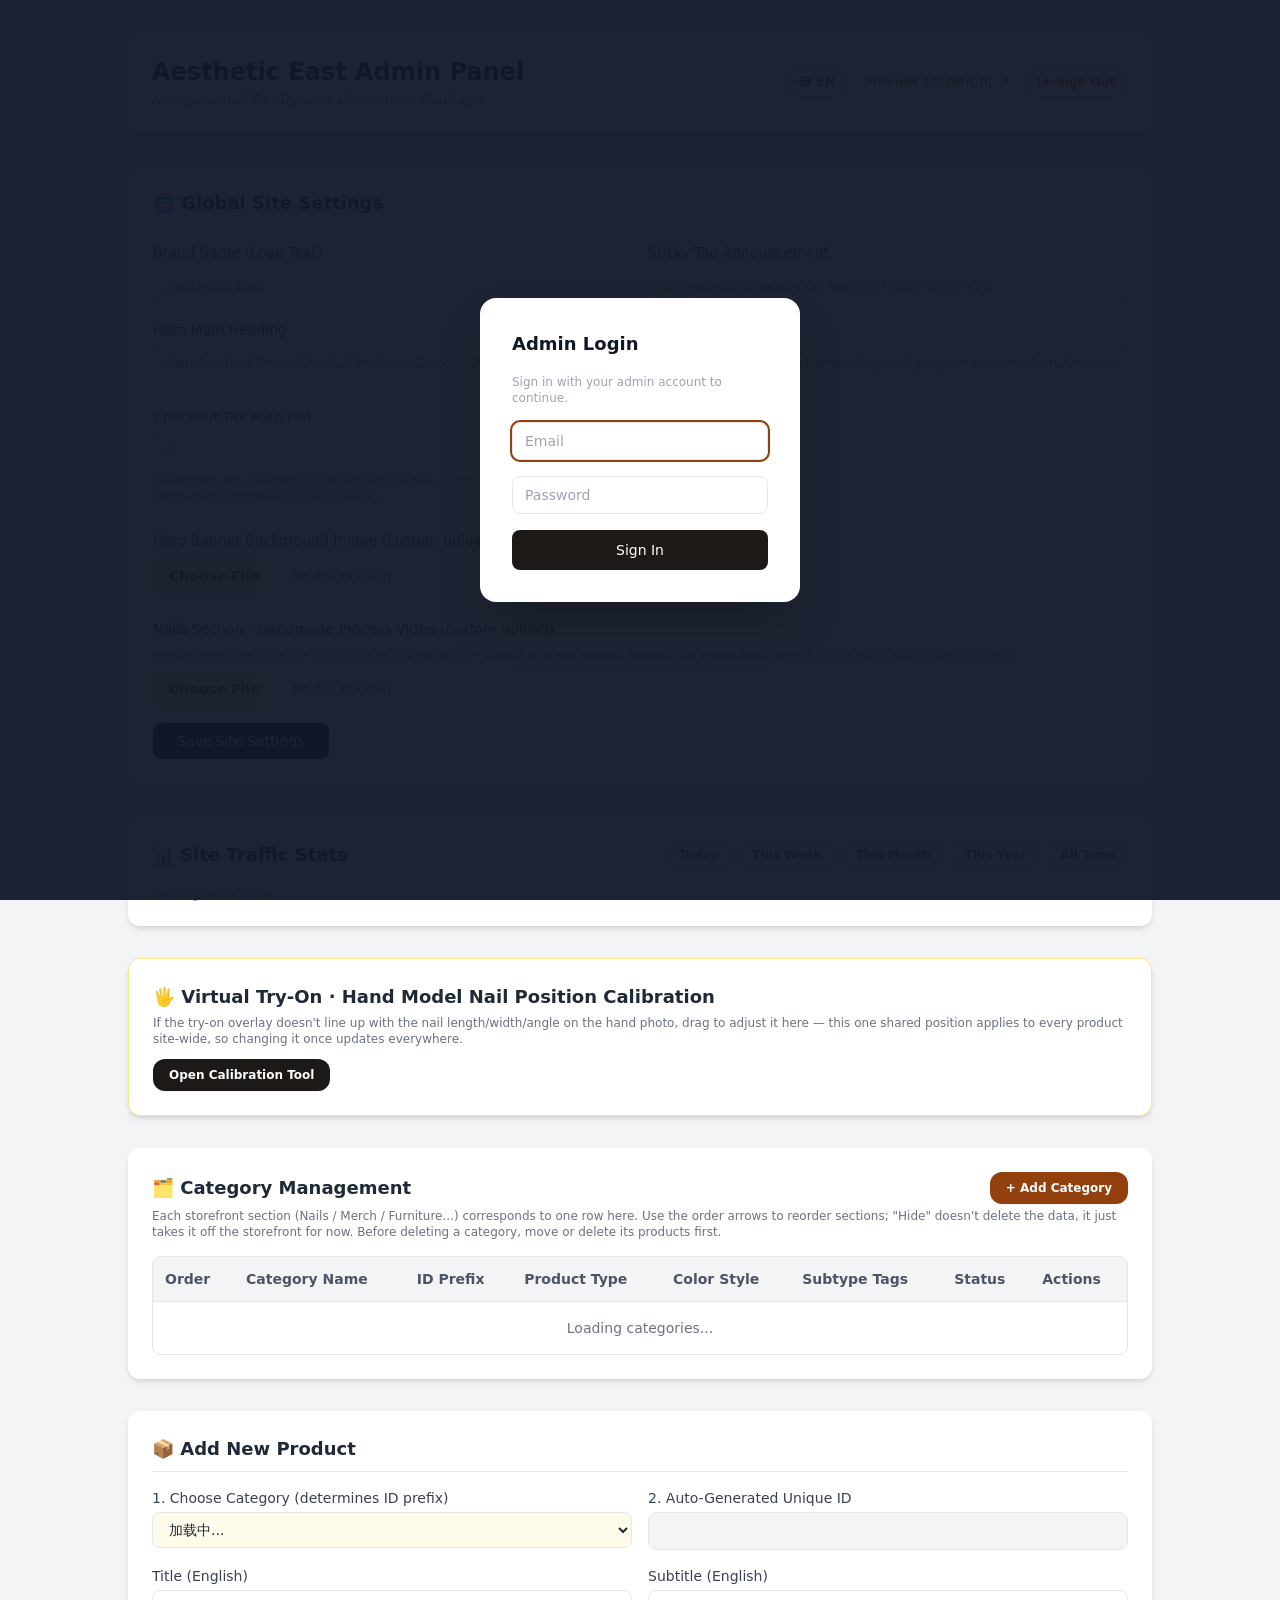
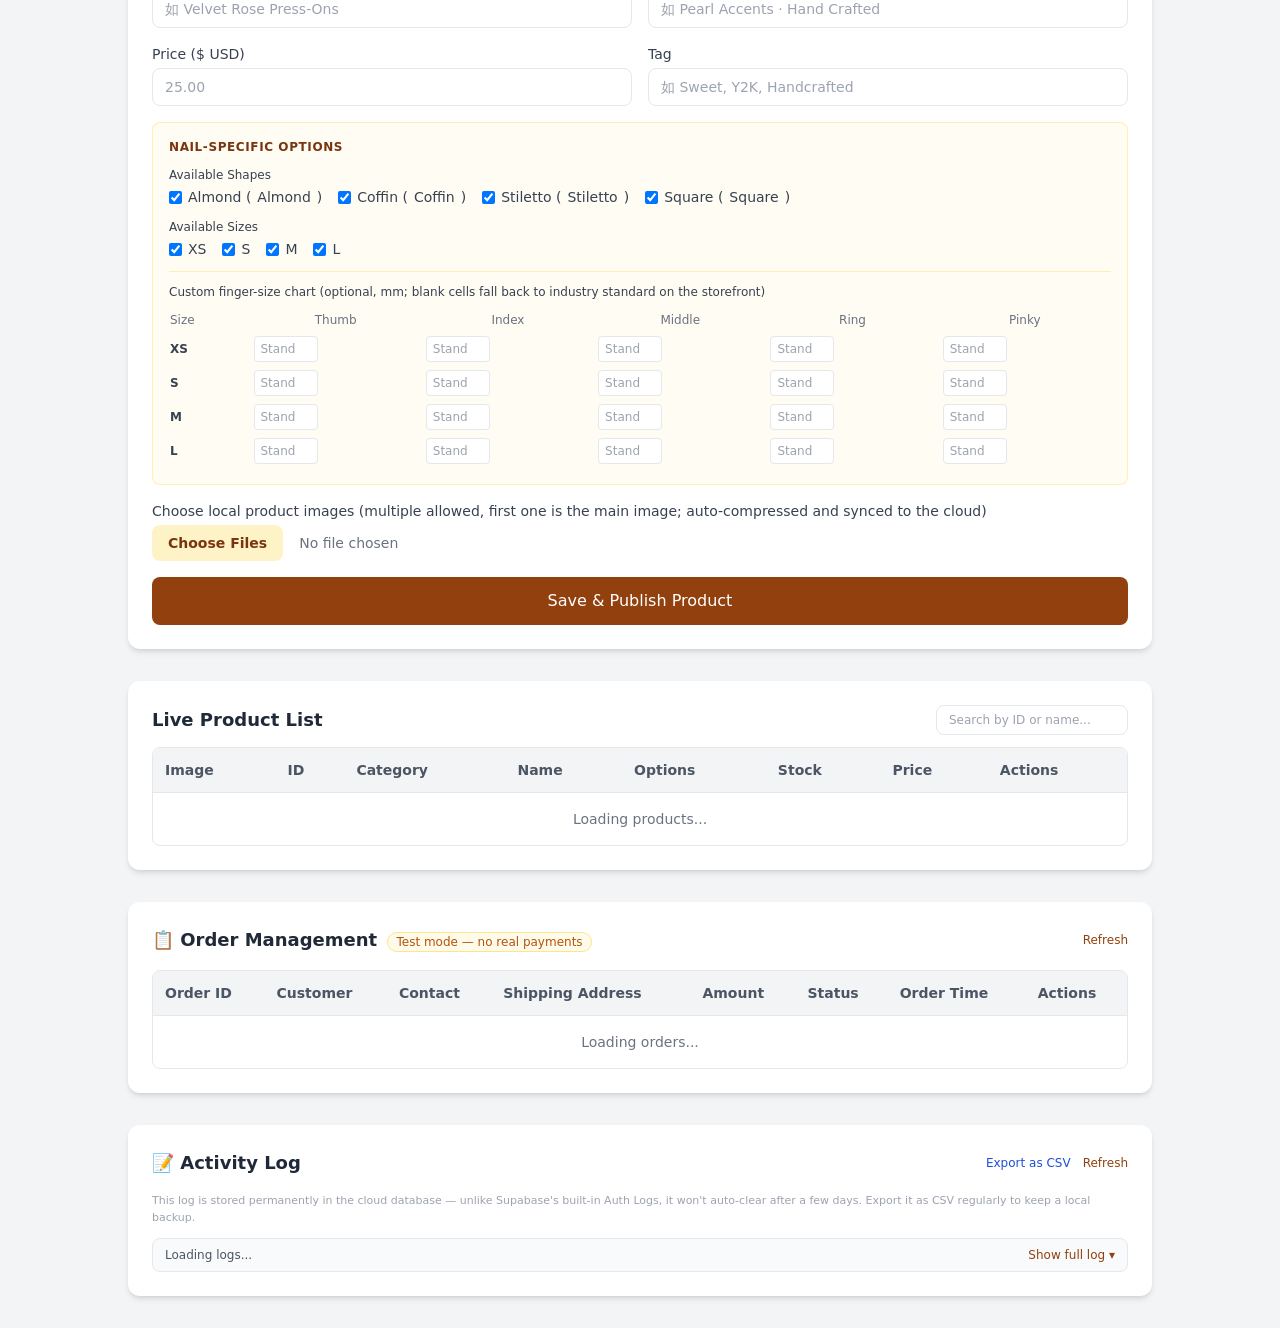
==== admin.html @ 96022b44 "更新" ====
<!DOCTYPE html>
<html lang="zh">
<head>
  <meta charset="UTF-8">
  <meta name="viewport" content="width=device-width, initial-scale=1.0">
  <title>Aesthetic East - 商品与站点管理后台</title>
  <!-- 已从 Tailwind Play CDN 换成构建好的静态 CSS（和 index.html 用的是同一份 css/tailwind.min.css）。 -->
  <link rel="stylesheet" href="css/tailwind.min.css">
  <script src="https://cdn.jsdelivr.net/npm/@supabase/supabase-js@2"></script>
  <!-- 补充：后台弹窗里一直在用 fa-solid 图标（关闭按钮、修改按钮等），但之前没引入 Font Awesome，
       图标其实一直没显示出来，顺手在这里补上。 -->
  <link rel="stylesheet" href="https://cdnjs.cloudflare.com/ajax/libs/font-awesome/6.4.0/css/all.min.css">
  <!-- 手机端表格 → 卡片布局：商品/订单/日志这几个表格列数多，手机屏幕放不下，横向滚动体验很差。
       下面这段自定义 CSS（不是 Tailwind 编译出来的，所以不受 Tailwind 内容扫描限制，可以用
       attr() 动态取每个单元格的列名）在屏幕宽度小于 768px（跟站内其它 md: 断点保持一致）时，
       把 <table class="admin-responsive-table"> 里的每一行变成一张卡片，每个单元格前面
       自动带上它的列名（来自 JS 渲染时加上的 data-label 属性），不用再横向滚动表格。
       桌面端（≥768px）完全不受影响，还是正常的表格样式。 -->
  <style>
    @media (max-width: 767px) {
      .admin-responsive-table thead { display: none; }
      .admin-responsive-table, .admin-responsive-table tbody, .admin-responsive-table tr, .admin-responsive-table td {
        display: block;
        width: 100%;
      }
      .admin-responsive-table tr {
        border: 1px solid #e5e7eb;
        border-radius: 0.75rem;
        margin-bottom: 0.75rem;
        padding: 0.25rem 0.75rem;
        background: #fff;
      }
      .admin-responsive-table tr:last-child { margin-bottom: 0; }
      .admin-responsive-table td {
        display: flex;
        align-items: flex-start;
        justify-content: space-between;
        gap: 0.75rem;
        padding: 0.5rem 0;
        border-top: 1px solid #f3f4f6;
        text-align: right;
      }
      .admin-responsive-table td:first-child { border-top: none; }
      .admin-responsive-table td[data-label]::before {
        content: attr(data-label);
        font-weight: 600;
        color: #6b7280;
        text-align: left;
        flex-shrink: 0;
        padding-top: 0.1rem;
      }
      /* 主图这一列不需要文字列名，图片居中显示即可 */
      .admin-responsive-table td.cell-image {
        justify-content: center;
        border-top: none;
        padding-bottom: 0.25rem;
      }
      .admin-responsive-table td.cell-image::before { content: none; }
    }
  </style>
</head>
<body class="bg-gray-100 text-gray-800 min-h-screen p-4 md:p-8">

  <!-- 真实登录：改用 Supabase Auth 的邮箱+密码登录，取代之前"查看网页源代码就能看到密码"的临时密码墙。
       需要先在 Supabase 后台 Authentication -> Users 里手动建一个管理员账号，
       并把 Authentication -> Providers -> Email 里的 "Allow new users to sign up" 关掉
       （否则任何人都能自己注册账号绕过登录），具体步骤见交付说明。
       登录状态判断、表单提交等逻辑都在 js/admin.js 的 initAdminAuth() 里。 -->
  <div id="admin-lock-screen" class="fixed inset-0 bg-gray-900/95 z-[9999] flex items-center justify-center p-4">
    <form id="admin-login-form" class="bg-white rounded-2xl p-8 w-full max-w-xs space-y-4 shadow-2xl">
      <h2 class="text-lg font-bold text-gray-900" data-i18n="adminLockTitle">管理后台登录</h2>
      <p class="text-xs text-gray-400" data-i18n="adminLockDesc">请使用管理员账号登录后台。</p>
      <input type="email" id="admin-login-email" placeholder="邮箱" data-i18n-placeholder="adminLoginEmailPlaceholder" required autocomplete="username" class="w-full border rounded-lg px-3 py-2 text-sm focus:ring-2 focus:ring-amber-800 focus:outline-none" autofocus>
      <input type="password" id="admin-login-password" placeholder="密码" data-i18n-placeholder="adminLoginPasswordPlaceholder" required autocomplete="current-password" class="w-full border rounded-lg px-3 py-2 text-sm focus:ring-2 focus:ring-amber-800 focus:outline-none">
      <button id="admin-login-btn" type="submit" class="w-full bg-stone-900 text-white py-2.5 rounded-lg text-sm font-medium hover:bg-stone-800" data-i18n="adminLockBtn">登录</button>
      <p id="admin-lock-error" class="text-xs text-red-500 hidden" data-i18n="adminLockError">邮箱或密码错误，请重试。</p>
    </form>
  </div>

  <div class="max-w-5xl mx-auto space-y-8">

    <!-- 顶部导航：手机端改成上下堆叠，按钮占满整行方便手指点击；桌面端（sm 以上）还是原来横排布局 -->
    <div class="bg-white rounded-xl shadow-md p-4 sm:p-6 flex flex-col sm:flex-row sm:justify-between sm:items-center gap-3">
      <div>
        <h1 class="text-xl sm:text-2xl font-bold text-gray-900" data-i18n="adminPanelTitle">Aesthetic East 管理后台</h1>
        <p class="text-xs text-gray-500 mt-1" data-i18n="adminPanelSubtitle">自动生成编码 · 站点文案动态配置 · 云端同步</p>
      </div>
      <div class="flex flex-wrap items-center gap-2 sm:gap-3">
        <!-- 语言切换按钮，与前台共用同一个 localStorage 键，切换一次两边同步 -->
        <button onclick="toggleAdminLanguage()" class="text-xs font-bold text-stone-600 hover:text-stone-900 border border-stone-300 rounded-full px-3 py-2 sm:py-1.5 flex items-center gap-1.5 transition-colors bg-white shadow-sm">
          <i class="fa-solid fa-globe"></i>
          <span id="admin-lang-btn-text">EN</span>
        </button>
        <a href="index.html" target="_blank" class="text-amber-800 hover:text-amber-900 text-sm font-medium px-1 py-2 sm:py-0" data-i18n="previewFrontendLink">预览前台 ↗</a>
        <button id="admin-signout-btn" class="text-xs font-bold text-red-600 hover:text-red-800 border border-red-200 rounded-full px-3 py-2 sm:py-1.5 flex items-center gap-1.5 transition-colors bg-white shadow-sm">
          <i class="fa-solid fa-right-from-bracket"></i>
          <span data-i18n="signOutBtn">退出登录</span>
        </button>
      </div>
    </div>

    <!-- 1. 站点文案与品牌配置 (Logo/促销横幅/Hero) -->
    <div class="bg-white rounded-xl shadow-md p-6 border border-amber-200">
      <h2 class="text-lg font-bold text-gray-800 mb-4 border-b pb-2" data-i18n="siteConfigSectionTitle">🌐 网站全局信息配置</h2>
      <form id="site-settings-form" class="space-y-4">
        <div class="grid grid-cols-1 md:grid-cols-2 gap-4">
          <div>
            <label class="block text-sm font-medium text-gray-700 mb-1" data-i18n="logoLabel">品牌名称 (Logo Text)</label>
            <input type="text" id="cfg-site-logo" placeholder="Aesthetic East" class="w-full border rounded-lg px-3 py-2 text-sm focus:ring-2 focus:ring-amber-800 focus:outline-none">
          </div>
          <div>
            <label class="block text-sm font-medium text-gray-700 mb-1" data-i18n="bannerLabel">顶部固定促销横幅 (Sticky Announcement)</label>
            <input type="text" id="cfg-banner-text" placeholder="✨ Free US Shipping on Nails & Merch over $50" class="w-full border rounded-lg px-3 py-2 text-sm focus:ring-2 focus:ring-amber-800 focus:outline-none">
          </div>
        </div>
        <div class="grid grid-cols-1 md:grid-cols-2 gap-4">
          <div>
            <label class="block text-sm font-medium text-gray-700 mb-1" data-i18n="heroTitleLabel">Hero 大图标题 (Main Heading)</label>
            <input type="text" id="cfg-hero-title" placeholder="Handcrafted Press-Ons & Timeless Chinese Antiques" class="w-full border rounded-lg px-3 py-2 text-sm focus:ring-2 focus:ring-amber-800 focus:outline-none">
          </div>
          <div>
            <label class="block text-sm font-medium text-gray-700 mb-1" data-i18n="heroDescLabel">Hero 描述文案 (Description)</label>
            <input type="text" id="cfg-hero-desc" placeholder="Bringing oriental craftsmanship and pop art into modern American homes." class="w-full border rounded-lg px-3 py-2 text-sm focus:ring-2 focus:ring-amber-800 focus:outline-none">
          </div>
        </div>

        <div class="grid grid-cols-1 md:grid-cols-2 gap-4 pt-2 border-t border-gray-100">
          <div>
            <label class="block text-sm font-medium text-gray-700 mb-1" data-i18n="taxRateLabel">结算税率 (%)</label>
            <input type="number" id="cfg-tax-rate" min="0" max="100" step="0.01" placeholder="8" class="w-full border rounded-lg px-3 py-2 text-sm focus:ring-2 focus:ring-amber-800 focus:outline-none">
            <p class="text-xs text-gray-400 mt-1" data-i18n="taxRateHint">顾客结算页会按这个百分比算税费，比如填 8 就是 8%。改完保存后前台立刻生效。</p>
          </div>
        </div>

        <!-- 新增：Hero 背景图上传与预览 -->
        <div class="space-y-2 pt-2 border-t border-gray-100">
          <label class="block text-sm font-medium text-gray-700" data-i18n="heroBgLabel">Hero 顶部横幅背景图 (自定义上传)</label>
          <input type="file" id="cfg-hero-bg-file" accept="image/*" class="block w-full text-sm text-gray-500 file:mr-4 file:py-2 file:px-4 file:rounded-lg file:border-0 file:text-sm file:font-semibold file:bg-amber-100 file:text-amber-900 hover:file:bg-amber-200 cursor-pointer">
          <div id="cfg-hero-bg-preview-container" class="mt-2 hidden">
            <img id="cfg-hero-bg-preview" src="" class="w-full h-32 object-cover rounded-lg border shadow-sm">
          </div>
        </div>

        <!-- 新增：穿戴甲手工制作视频上传与预览 -->
        <div class="space-y-2 pt-2 border-t border-gray-100">
          <label class="block text-sm font-medium text-gray-700" data-i18n="nailsVideoLabel">穿戴甲栏目 - 手工制作视频（自定义上传）</label>
          <p class="text-xs text-gray-400" data-i18n="nailsVideoHint">建议提前压缩好体积（几MB到十几MB以内），时长30-60秒的循环片段效果最好。重新上传会替换掉当前视频。</p>
          <input type="file" id="cfg-nails-video-file" accept="video/*" class="block w-full text-sm text-gray-500 file:mr-4 file:py-2 file:px-4 file:rounded-lg file:border-0 file:text-sm file:font-semibold file:bg-amber-100 file:text-amber-900 hover:file:bg-amber-200 cursor-pointer">
          <div id="cfg-nails-video-preview-container" class="mt-2 hidden space-y-2">
            <video id="cfg-nails-video-preview" src="" controls muted class="w-full max-h-48 rounded-lg border shadow-sm bg-black"></video>
            <button type="button" onclick="removeNailsVideo()" class="text-xs text-red-600 hover:text-red-800 underline" data-i18n="removeVideoBtn">移除这个视频</button>
          </div>
        </div>

        <button type="submit" class="bg-stone-900 text-white px-6 py-2 rounded-lg text-sm font-medium hover:bg-stone-800 transition" data-i18n="saveSiteConfigBtn">
          保存站点配置
        </button>
      </form>
    </div>

    <!-- 1.2 网站访问统计：访问量 + 来源渠道（IG/FB/TikTok/搜索/直接访问/其它网站引荐）+ 访客大致地理位置。
         数据来自 site_visits 表（建表见 sql/create_site_visits_table.sql），前台每次打开首页会自动上报一条，
         不需要手动操作；地理位置由 Vercel 自动附带的请求头提供，部署在 Vercel 以外的环境可能拿不到。 -->
    <div class="bg-white rounded-xl shadow-md p-4 sm:p-6">
      <div class="flex flex-wrap items-center justify-between gap-2 mb-4">
        <h2 class="text-lg font-bold text-gray-800" data-i18n="visitStatsSectionTitle">📊 网站访问统计</h2>
        <div id="visit-range-btn-group" class="flex items-center gap-2 flex-wrap">
          <button onclick="loadSiteVisitStats('today')" data-range="today" class="visit-range-btn px-3 py-1.5 rounded-full text-xs font-bold border transition-colors bg-white text-stone-600 border-stone-300" data-i18n="rangeToday">今日</button>
          <button onclick="loadSiteVisitStats('week')" data-range="week" class="visit-range-btn px-3 py-1.5 rounded-full text-xs font-bold border transition-colors bg-white text-stone-600 border-stone-300" data-i18n="rangeWeek">本周</button>
          <button onclick="loadSiteVisitStats('month')" data-range="month" class="visit-range-btn px-3 py-1.5 rounded-full text-xs font-bold border transition-colors bg-white text-stone-600 border-stone-300" data-i18n="rangeMonth">本月</button>
          <button onclick="loadSiteVisitStats('year')" data-range="year" class="visit-range-btn px-3 py-1.5 rounded-full text-xs font-bold border transition-colors bg-white text-stone-600 border-stone-300" data-i18n="rangeYear">本年</button>
          <button onclick="loadSiteVisitStats('all')" data-range="all" class="visit-range-btn px-3 py-1.5 rounded-full text-xs font-bold border transition-colors bg-white text-stone-600 border-stone-300" data-i18n="rangeAll">全部</button>
        </div>
      </div>
      <div id="visit-stats-body">
        <p class="text-xs text-gray-400" data-i18n="loadingVisitStats">正在加载访问统计...</p>
      </div>
    </div>

    <!-- 1.5 虚拟试戴 · 手模型指甲位置标定（全站共用的一份坐标，不是针对单个商品） -->
    <div class="bg-white rounded-xl shadow-md p-6 border border-amber-200 flex items-center justify-between flex-wrap gap-3">
      <div>
        <h2 class="text-lg font-bold text-gray-800" data-i18n="tryonCalibratorTitle">🖐️ 虚拟试戴 · 手模型指甲位置标定</h2>
        <p class="text-xs text-gray-500 mt-1" data-i18n="tryonCalibratorDesc">如果试戴贴图跟手模型照片里实际的指甲长短/宽窄/方向对不上，在这里直接拖动调整——全站所有商品共用这一份位置，改一次全部生效。</p>
      </div>
      <button onclick="openTryonHandCalibrator()" class="px-4 py-2 rounded-xl text-xs font-bold bg-stone-900 hover:bg-stone-800 text-white shadow-sm" data-i18n="openCalibratorBtn">
        打开标定工具
      </button>
    </div>

    <!-- 1.8 分类管理：穿戴甲/亚克力/家具这几个前台栏目，以及以后想加的新品类（比如首饰），
         都在这里自己增删改，不用再找人改代码；前台页面会按这里维护的分类列表自动生成栏目。 -->
    <div class="bg-white rounded-xl shadow-md p-6">
      <div class="flex flex-wrap items-center justify-between gap-2 mb-1">
        <h2 class="text-lg font-bold text-gray-800" data-i18n="categoryMgmtTitle">🗂️ 分类管理</h2>
        <button onclick="openCategoryEditor(null)" class="px-4 py-2 rounded-xl text-xs font-bold bg-amber-800 hover:bg-amber-900 text-white shadow-sm" data-i18n="addCategoryBtn">
          + 新增分类
        </button>
      </div>
      <p class="text-xs text-gray-500 mb-4" data-i18n="categoryMgmtDesc">前台每个大栏目（穿戴甲/亚克力/家具...）对应这里的一条分类。拖动排序框可以调整栏目先后顺序；"隐藏"不会删除数据，只是暂时不在前台显示。删除分类前，需要先把该分类下的商品转移或删除。</p>
      <div class="overflow-auto border rounded-lg">
        <table class="w-full text-left border-collapse text-sm admin-responsive-table">
          <thead>
            <tr class="bg-gray-100 border-b text-gray-600">
              <th class="p-3" data-i18n="thCatOrder">排序</th>
              <th class="p-3" data-i18n="thCatName">分类名称</th>
              <th class="p-3" data-i18n="thCatPrefix">编码前缀</th>
              <th class="p-3" data-i18n="thCatType">商品类型</th>
              <th class="p-3" data-i18n="thCatAccent">配色风格</th>
              <th class="p-3" data-i18n="thCatSubtypes">子类型标签</th>
              <th class="p-3" data-i18n="thCatStatus">状态</th>
              <th class="p-3" data-i18n="thCatAction">操作</th>
            </tr>
          </thead>
          <tbody id="admin-category-list">
            <tr><td colspan="8" class="p-4 text-center text-gray-500" data-i18n="loadingCategories">正在加载分类列表...</td></tr>
          </tbody>
        </table>
      </div>
    </div>

    <!-- 分类新增/编辑 弹窗 -->
    <div id="modal-category-editor" class="fixed inset-0 z-50 flex items-center justify-center bg-black/60 backdrop-blur-sm hidden">
      <div class="bg-white rounded-2xl max-w-lg w-full mx-4 overflow-hidden shadow-2xl">
        <div class="flex items-center justify-between px-5 py-3 border-b border-gray-100">
          <h3 id="category-editor-title" class="font-bold text-gray-800" data-i18n="categoryEditorTitleNew">新增分类</h3>
          <button onclick="closeCategoryEditor()" class="w-8 h-8 rounded-full bg-gray-100 hover:bg-gray-200 flex items-center justify-center text-gray-500">
            <i class="fa-solid fa-xmark"></i>
          </button>
        </div>
        <form id="category-editor-form" class="p-5 space-y-3 max-h-[75vh] overflow-y-auto">
          <input type="hidden" id="cat-edit-id">
          <div>
            <label class="block text-xs font-medium text-gray-700 mb-1" data-i18n="catSlugLabel">分类标识（slug，仅英文小写字母/数字/下划线，创建后不可修改，比如 jewelry）</label>
            <input type="text" id="cat-slug" pattern="[a-z0-9_]+" required placeholder="jewelry" class="w-full border rounded-lg px-3 py-2 text-sm focus:ring-2 focus:ring-amber-800 focus:outline-none">
          </div>
          <div class="grid grid-cols-1 md:grid-cols-2 gap-3">
            <div>
              <label class="block text-xs font-medium text-gray-700 mb-1" data-i18n="catNameZhLabel">中文名称</label>
              <input type="text" id="cat-name-zh" required placeholder="精致首饰" class="w-full border rounded-lg px-3 py-2 text-sm focus:ring-2 focus:ring-amber-800 focus:outline-none">
            </div>
            <div>
              <label class="block text-xs font-medium text-gray-700 mb-1" data-i18n="catNameEnLabel">英文名称</label>
              <input type="text" id="cat-name-en" required placeholder="Fine Jewelry" class="w-full border rounded-lg px-3 py-2 text-sm focus:ring-2 focus:ring-amber-800 focus:outline-none">
            </div>
          </div>
          <div class="grid grid-cols-1 md:grid-cols-2 gap-3">
            <div>
              <label class="block text-xs font-medium text-gray-700 mb-1" data-i18n="catSubtitleZhLabel">中文副标题</label>
              <input type="text" id="cat-subtitle-zh" placeholder="东方美学 · 手工镶嵌" class="w-full border rounded-lg px-3 py-2 text-sm focus:ring-2 focus:ring-amber-800 focus:outline-none">
            </div>
            <div>
              <label class="block text-xs font-medium text-gray-700 mb-1" data-i18n="catSubtitleEnLabel">英文副标题</label>
              <input type="text" id="cat-subtitle-en" placeholder="Oriental elegance, handset" class="w-full border rounded-lg px-3 py-2 text-sm focus:ring-2 focus:ring-amber-800 focus:outline-none">
            </div>
          </div>
          <div class="grid grid-cols-1 md:grid-cols-3 gap-3">
            <div>
              <label class="block text-xs font-medium text-gray-700 mb-1" data-i18n="catPrefixLabel">编码前缀</label>
              <input type="text" id="cat-code-prefix" pattern="[a-z0-9]+" required placeholder="jwl" maxlength="8" class="w-full border rounded-lg px-3 py-2 text-sm focus:ring-2 focus:ring-amber-800 focus:outline-none">
            </div>
            <div>
              <label class="block text-xs font-medium text-gray-700 mb-1" data-i18n="catAspectLabel">卡片比例</label>
              <select id="cat-aspect" class="w-full border rounded-lg px-3 py-2 text-sm focus:ring-2 focus:ring-amber-800 focus:outline-none">
                <option value="aspect-square" data-i18n="catAspectSquareOpt">正方形（首饰/亚克力类）</option>
                <option value="aspect-[4/3]" data-i18n="catAspectWideOpt">横向 4:3（家具类大件）</option>
              </select>
            </div>
            <div>
              <label class="block text-xs font-medium text-gray-700 mb-1" data-i18n="catAccentLabel">配色风格</label>
              <select id="cat-accent" class="w-full border rounded-lg px-3 py-2 text-sm focus:ring-2 focus:ring-amber-800 focus:outline-none">
                <option value="stone" data-i18n="catAccentStoneOpt">黑白灰（现代感）</option>
                <option value="amber" data-i18n="catAccentAmberOpt">琥珀棕（复古感）</option>
              </select>
            </div>
          </div>
          <!-- 注：穿戴甲的"甲型+尺寸"选择、专属库存管理界面和虚拟试戴功能是只针对 nails
               这个分类写的专属逻辑，这次的分类管理还没有把这套机制做成可以给任意新分类
               自由勾选启用——新建的分类（比如首饰）都会走"固定数量库存"的普通商品模式，
               跟亚克力/家具现在的模式一样。如果以后有新的分类也需要"规格+库存矩阵"这类
               复杂配置，需要单独再评估实现方式。 -->
          <p id="category-editor-error" class="text-xs text-red-600 hidden"></p>
          <button type="submit" class="w-full bg-amber-800 text-white py-2.5 rounded-lg hover:bg-amber-900 font-medium transition text-sm" data-i18n="catSaveBtn">
            保存分类
          </button>
        </form>
      </div>
    </div>

    <!-- 子类型（筛选标签）管理弹窗：比如"首饰"分类下维护 头饰/耳环/项链/手链/吊坠/胸针 这些标签 -->
    <div id="modal-subtype-editor" class="fixed inset-0 z-50 flex items-center justify-center bg-black/60 backdrop-blur-sm hidden">
      <div class="bg-white rounded-2xl max-w-md w-full mx-4 overflow-hidden shadow-2xl">
        <div class="flex items-center justify-between px-5 py-3 border-b border-gray-100">
          <h3 class="font-bold text-gray-800"><span data-i18n="subtypeEditorTitlePrefix">子类型标签 — </span><span id="subtype-editor-category-name"></span></h3>
          <button onclick="closeSubtypeEditor()" class="w-8 h-8 rounded-full bg-gray-100 hover:bg-gray-200 flex items-center justify-center text-gray-500">
            <i class="fa-solid fa-xmark"></i>
          </button>
        </div>
        <div class="p-5 space-y-3">
          <p class="text-xs text-gray-500" data-i18n="subtypeEditorHint">这些标签会作为前台该分类栏目里的筛选按钮（比如"全部/头饰/耳环/项链..."）。添加商品时可以选一个子类型，不选也可以。</p>
          <div id="subtype-list" class="space-y-2 max-h-64 overflow-y-auto"></div>
          <form id="subtype-add-form" class="flex gap-2 pt-2 border-t border-gray-100">
            <input type="text" id="subtype-name-zh" placeholder="中文，如 耳环" data-i18n-placeholder="subtypeNameZhPlaceholder" required class="flex-1 border rounded-lg px-3 py-2 text-sm focus:ring-2 focus:ring-amber-800 focus:outline-none">
            <input type="text" id="subtype-name-en" placeholder="英文，如 Earrings" data-i18n-placeholder="subtypeNameEnPlaceholder" required class="flex-1 border rounded-lg px-3 py-2 text-sm focus:ring-2 focus:ring-amber-800 focus:outline-none">
            <button type="submit" class="px-4 py-2 rounded-lg text-xs font-bold bg-amber-800 hover:bg-amber-900 text-white shrink-0" data-i18n="subtypeAddBtn">添加</button>
          </form>
        </div>
      </div>
    </div>

    <!-- 2. 上架新商品表单 (自动编码 ID) -->
    <div class="bg-white rounded-xl shadow-md p-6">
      <h2 class="text-lg font-bold text-gray-800 mb-4 border-b pb-2" data-i18n="addProductSectionTitle">📦 添加新商品</h2>

      <form id="add-product-form" class="space-y-4">

        <div class="grid grid-cols-1 md:grid-cols-2 gap-4">
          <div>
            <label class="block text-sm font-medium text-gray-700 mb-1" data-i18n="chooseCategoryLabel">1. 先选择商品分类 (决定编码前缀)</label>
            <!-- 分类选项不再写死，改成从上面"分类管理"维护的 categories 表动态加载，
                 见 js/admin.js 里的 populateCategoryDropdown() -->
            <select id="prod-category" required class="w-full border rounded-lg px-3 py-2 text-sm focus:ring-2 focus:ring-amber-800 focus:outline-none bg-amber-50">
              <option value="">加载中...</option>
            </select>
          </div>
          <div>
            <label class="block text-sm font-medium text-gray-700 mb-1" data-i18n="autoIdLabel">2. 自动生成唯一编码 (ID)</label>
            <input type="text" id="prod-id" readonly class="w-full border rounded-lg px-3 py-2 text-sm bg-gray-100 text-gray-600 font-mono font-bold cursor-not-allowed">
          </div>
        </div>

        <!-- 子类型选择：只有当选中的分类维护过子类型标签（比如"首饰"下的头饰/耳环/项链...）时才会显示，
             其余分类这里保持隐藏，不用管 -->
        <div id="prod-subtype-wrap" class="hidden">
          <label class="block text-sm font-medium text-gray-700 mb-1">子类型（前台筛选标签，可不选）</label>
          <select id="prod-subtype" class="w-full border rounded-lg px-3 py-2 text-sm focus:ring-2 focus:ring-amber-800 focus:outline-none">
            <option value="">不设置</option>
          </select>
        </div>

        <div class="grid grid-cols-1 md:grid-cols-2 gap-4">
          <div>
            <label class="block text-sm font-medium text-gray-700 mb-1" data-i18n="titleLabel">英文标题 (Title)</label>
            <input type="text" id="prod-title-en" required placeholder="如 Velvet Rose Press-Ons" class="w-full border rounded-lg px-3 py-2 text-sm focus:ring-2 focus:ring-amber-800 focus:outline-none">
          </div>
          <div>
            <label class="block text-sm font-medium text-gray-700 mb-1" data-i18n="subtitleLabel">英文副标题 (Subtitle)</label>
            <input type="text" id="prod-subtitle-en" placeholder="如 Pearl Accents · Hand Crafted" class="w-full border rounded-lg px-3 py-2 text-sm focus:ring-2 focus:ring-amber-800 focus:outline-none">
          </div>
        </div>

        <div class="grid grid-cols-1 md:grid-cols-2 gap-4">
          <div>
            <label class="block text-sm font-medium text-gray-700 mb-1" data-i18n="priceLabel">价格 ($ USD)</label>
            <input type="number" step="0.01" id="prod-price" required placeholder="25.00" class="w-full border rounded-lg px-3 py-2 text-sm focus:ring-2 focus:ring-amber-800 focus:outline-none">
          </div>
          <div>
            <label class="block text-sm font-medium text-gray-700 mb-1" data-i18n="tagLabel">标签 (Tag)</label>
            <input type="text" id="prod-tag-key" placeholder="如 Sweet, Y2K, Handcrafted" class="w-full border rounded-lg px-3 py-2 text-sm focus:ring-2 focus:ring-amber-800 focus:outline-none">
          </div>
        </div>

        <!-- 穿戴甲专属配置 -->
        <div id="nail-options-section" class="bg-amber-50/60 p-4 rounded-lg border border-amber-200/60 space-y-3">
          <p class="text-xs font-semibold text-amber-900 uppercase tracking-wider" data-i18n="nailSpecSectionTitle">穿戴甲专属规格配置</p>
          <div>
            <label class="block text-xs font-medium text-gray-700 mb-1" data-i18n="shapesLabel">可供选择的甲型 (Shapes)</label>
            <div class="flex flex-wrap gap-4 text-sm text-gray-700">
              <label class="flex items-center gap-1.5 cursor-pointer"><input type="checkbox" value="Almond" class="shape-checkbox" checked> Almond (<span data-i18n="shapeAlmond">杏仁型</span>)</label>
              <label class="flex items-center gap-1.5 cursor-pointer"><input type="checkbox" value="Coffin" class="shape-checkbox" checked> Coffin (<span data-i18n="shapeCoffin">梯形</span>)</label>
              <label class="flex items-center gap-1.5 cursor-pointer"><input type="checkbox" value="Stiletto" class="shape-checkbox" checked> Stiletto (<span data-i18n="shapeStiletto">尖甲</span>)</label>
              <label class="flex items-center gap-1.5 cursor-pointer"><input type="checkbox" value="Square" class="shape-checkbox" checked> Square (<span data-i18n="shapeSquare">方型</span>)</label>
            </div>
          </div>
          <div>
            <label class="block text-xs font-medium text-gray-700 mb-1" data-i18n="sizesLabel">可供选择的尺码 (Sizes)</label>
            <div class="flex flex-wrap gap-4 text-sm text-gray-700">
              <label class="flex items-center gap-1.5 cursor-pointer"><input type="checkbox" value="XS" class="size-checkbox" checked> XS</label>
              <label class="flex items-center gap-1.5 cursor-pointer"><input type="checkbox" value="S" class="size-checkbox" checked> S</label>
              <label class="flex items-center gap-1.5 cursor-pointer"><input type="checkbox" value="M" class="size-checkbox" checked> M</label>
              <label class="flex items-center gap-1.5 cursor-pointer"><input type="checkbox" value="L" class="size-checkbox" checked> L</label>
            </div>
          </div>

          <div class="pt-3 mt-1 border-t border-amber-200/60 space-y-2">
            <label class="block text-xs font-medium text-gray-700" data-i18n="sizeChartLabel">自定义指围尺码对照表（可选，单位 mm；留空的格子前台会显示行业标准参考值）</label>
            <div class="overflow-x-auto">
              <table class="w-full text-xs border-collapse min-w-[420px]">
                <thead>
                  <tr class="text-gray-500">
                    <th class="text-left py-1 pr-2 font-medium" data-i18n="sizeChartHeaderSize">尺码</th>
                    <th class="text-center py-1 px-1 font-medium" data-i18n="sizeChartHeaderThumb">拇指</th>
                    <th class="text-center py-1 px-1 font-medium" data-i18n="sizeChartHeaderIndex">食指</th>
                    <th class="text-center py-1 px-1 font-medium" data-i18n="sizeChartHeaderMiddle">中指</th>
                    <th class="text-center py-1 px-1 font-medium" data-i18n="sizeChartHeaderRing">无名指</th>
                    <th class="text-center py-1 px-1 font-medium" data-i18n="sizeChartHeaderPinky">小指</th>
                  </tr>
                </thead>
                <tbody>
                  <tr>
                    <td class="py-1 pr-2 font-bold text-gray-700">XS</td>
                    <td class="py-1 px-1"><input type="number" step="0.1" min="0" class="size-chart-input w-16 border rounded px-1.5 py-1 text-xs" data-size="XS" data-finger="thumb" placeholder="标准" data-i18n-placeholder="standardPlaceholder"></td>
                    <td class="py-1 px-1"><input type="number" step="0.1" min="0" class="size-chart-input w-16 border rounded px-1.5 py-1 text-xs" data-size="XS" data-finger="index" placeholder="标准" data-i18n-placeholder="standardPlaceholder"></td>
                    <td class="py-1 px-1"><input type="number" step="0.1" min="0" class="size-chart-input w-16 border rounded px-1.5 py-1 text-xs" data-size="XS" data-finger="middle" placeholder="标准" data-i18n-placeholder="standardPlaceholder"></td>
                    <td class="py-1 px-1"><input type="number" step="0.1" min="0" class="size-chart-input w-16 border rounded px-1.5 py-1 text-xs" data-size="XS" data-finger="ring" placeholder="标准" data-i18n-placeholder="standardPlaceholder"></td>
                    <td class="py-1 px-1"><input type="number" step="0.1" min="0" class="size-chart-input w-16 border rounded px-1.5 py-1 text-xs" data-size="XS" data-finger="pinky" placeholder="标准" data-i18n-placeholder="standardPlaceholder"></td>
                  </tr>
                  <tr>
                    <td class="py-1 pr-2 font-bold text-gray-700">S</td>
                    <td class="py-1 px-1"><input type="number" step="0.1" min="0" class="size-chart-input w-16 border rounded px-1.5 py-1 text-xs" data-size="S" data-finger="thumb" placeholder="标准" data-i18n-placeholder="standardPlaceholder"></td>
                    <td class="py-1 px-1"><input type="number" step="0.1" min="0" class="size-chart-input w-16 border rounded px-1.5 py-1 text-xs" data-size="S" data-finger="index" placeholder="标准" data-i18n-placeholder="standardPlaceholder"></td>
                    <td class="py-1 px-1"><input type="number" step="0.1" min="0" class="size-chart-input w-16 border rounded px-1.5 py-1 text-xs" data-size="S" data-finger="middle" placeholder="标准" data-i18n-placeholder="standardPlaceholder"></td>
                    <td class="py-1 px-1"><input type="number" step="0.1" min="0" class="size-chart-input w-16 border rounded px-1.5 py-1 text-xs" data-size="S" data-finger="ring" placeholder="标准" data-i18n-placeholder="standardPlaceholder"></td>
                    <td class="py-1 px-1"><input type="number" step="0.1" min="0" class="size-chart-input w-16 border rounded px-1.5 py-1 text-xs" data-size="S" data-finger="pinky" placeholder="标准" data-i18n-placeholder="standardPlaceholder"></td>
                  </tr>
                  <tr>
                    <td class="py-1 pr-2 font-bold text-gray-700">M</td>
                    <td class="py-1 px-1"><input type="number" step="0.1" min="0" class="size-chart-input w-16 border rounded px-1.5 py-1 text-xs" data-size="M" data-finger="thumb" placeholder="标准" data-i18n-placeholder="standardPlaceholder"></td>
                    <td class="py-1 px-1"><input type="number" step="0.1" min="0" class="size-chart-input w-16 border rounded px-1.5 py-1 text-xs" data-size="M" data-finger="index" placeholder="标准" data-i18n-placeholder="standardPlaceholder"></td>
                    <td class="py-1 px-1"><input type="number" step="0.1" min="0" class="size-chart-input w-16 border rounded px-1.5 py-1 text-xs" data-size="M" data-finger="middle" placeholder="标准" data-i18n-placeholder="standardPlaceholder"></td>
                    <td class="py-1 px-1"><input type="number" step="0.1" min="0" class="size-chart-input w-16 border rounded px-1.5 py-1 text-xs" data-size="M" data-finger="ring" placeholder="标准" data-i18n-placeholder="standardPlaceholder"></td>
                    <td class="py-1 px-1"><input type="number" step="0.1" min="0" class="size-chart-input w-16 border rounded px-1.5 py-1 text-xs" data-size="M" data-finger="pinky" placeholder="标准" data-i18n-placeholder="standardPlaceholder"></td>
                  </tr>
                  <tr>
                    <td class="py-1 pr-2 font-bold text-gray-700">L</td>
                    <td class="py-1 px-1"><input type="number" step="0.1" min="0" class="size-chart-input w-16 border rounded px-1.5 py-1 text-xs" data-size="L" data-finger="thumb" placeholder="标准" data-i18n-placeholder="standardPlaceholder"></td>
                    <td class="py-1 px-1"><input type="number" step="0.1" min="0" class="size-chart-input w-16 border rounded px-1.5 py-1 text-xs" data-size="L" data-finger="index" placeholder="标准" data-i18n-placeholder="standardPlaceholder"></td>
                    <td class="py-1 px-1"><input type="number" step="0.1" min="0" class="size-chart-input w-16 border rounded px-1.5 py-1 text-xs" data-size="L" data-finger="middle" placeholder="标准" data-i18n-placeholder="standardPlaceholder"></td>
                    <td class="py-1 px-1"><input type="number" step="0.1" min="0" class="size-chart-input w-16 border rounded px-1.5 py-1 text-xs" data-size="L" data-finger="ring" placeholder="标准" data-i18n-placeholder="standardPlaceholder"></td>
                    <td class="py-1 px-1"><input type="number" step="0.1" min="0" class="size-chart-input w-16 border rounded px-1.5 py-1 text-xs" data-size="L" data-finger="pinky" placeholder="标准" data-i18n-placeholder="standardPlaceholder"></td>
                  </tr>
                </tbody>
              </table>
            </div>
          </div>
        </div>

        <!-- 立牌 / 古董家具专属配置：物理尺寸 (毫米输入，实时换算英寸预览) -->
        <div id="dimensions-section" class="bg-blue-50/60 p-4 rounded-lg border border-blue-200/60 space-y-3" style="display:none;">
          <p class="text-xs font-semibold text-blue-900 uppercase tracking-wider" data-i18n="dimensionsSectionTitle">物理尺寸配置（立牌 / 古董家具）</p>
          <div class="grid grid-cols-1 md:grid-cols-3 gap-4">
            <div>
              <label class="block text-xs font-medium text-gray-700 mb-1" data-i18n="lengthLabel">长度 Length (mm)</label>
              <input type="number" step="0.1" min="0" id="prod-length" value="0" oninput="syncInches()" class="w-full border rounded-lg px-3 py-2 text-sm focus:ring-2 focus:ring-blue-600 focus:outline-none">
              <p class="text-[11px] text-gray-400 mt-1">≈ <span id="length-inch">0.00</span> in</p>
            </div>
            <div>
              <label class="block text-xs font-medium text-gray-700 mb-1" data-i18n="widthLabel">宽度 Width (mm)</label>
              <input type="number" step="0.1" min="0" id="prod-width" value="0" oninput="syncInches()" class="w-full border rounded-lg px-3 py-2 text-sm focus:ring-2 focus:ring-blue-600 focus:outline-none">
              <p class="text-[11px] text-gray-400 mt-1">≈ <span id="width-inch">0.00</span> in</p>
            </div>
            <div>
              <label class="block text-xs font-medium text-gray-700 mb-1" data-i18n="heightLabel">高度 Height (mm)</label>
              <input type="number" step="0.1" min="0" id="prod-height" value="0" oninput="syncInches()" class="w-full border rounded-lg px-3 py-2 text-sm focus:ring-2 focus:ring-blue-600 focus:outline-none">
              <p class="text-[11px] text-gray-400 mt-1">≈ <span id="height-inch">0.00</span> in</p>
            </div>
          </div>
          <p class="text-[11px] text-gray-500" data-i18n="dimensionsHelpText">留 0 表示不显示"Size Guide"尺寸弹窗；至少填一项大于 0 的数值才会在前台显示尺寸对照。</p>
        </div>

        <!-- 图片上传区域：支持一次选多张，第一张作为主图，其余进画廊 -->
        <div>
          <label class="block text-sm font-medium text-gray-700 mb-1" data-i18n="imageUploadLabel">选择本地商品图片（可多选，第一张作为主图；自动等比压缩并同步至云端）</label>
          <input type="file" id="prod-image-file" accept="image/*" multiple class="block w-full text-sm text-gray-500 file:mr-4 file:py-2 file:px-4 file:rounded-lg file:border-0 file:text-sm file:font-semibold file:bg-amber-100 file:text-amber-900 hover:file:bg-amber-200 cursor-pointer">
          <div id="image-preview-container" class="mt-3 hidden flex flex-wrap gap-2"></div>
        </div>

        <button type="submit" id="submit-btn" class="w-full bg-amber-800 text-white py-3 rounded-lg hover:bg-amber-900 font-medium transition" data-i18n="publishProductBtn">
          保存并发布商品
        </button>

      </form>
    </div>

    <!-- 3. 在线商品管理列表：商品一多列表会变得很长，这里改成固定高度 + 内部滚动，
         表头吸顶方便对照列名；另外加了一个按 ID/名称筛选的搜索框，商品多的时候能更快定位到要改的那一件。 -->
    <div class="bg-white rounded-xl shadow-md p-6">
      <div class="flex flex-col sm:flex-row sm:items-center justify-between mb-3 gap-3">
        <h2 class="text-lg font-semibold text-gray-800" data-i18n="productListTitle">在线商品管理列表</h2>
        <div class="flex items-center gap-3">
          <span id="admin-product-count" class="text-xs text-gray-400 shrink-0"></span>
          <input type="text" id="admin-product-search" data-i18n-placeholder="productSearchPlaceholder" placeholder="按 ID 或名称搜索..." class="border rounded-lg px-3 py-2 sm:py-1.5 text-xs w-full sm:w-48 focus:ring-2 focus:ring-amber-800 focus:outline-none">
        </div>
      </div>
      <div class="overflow-auto border rounded-lg max-h-[480px]">
        <table class="w-full text-left border-collapse text-sm admin-responsive-table">
          <thead class="sticky top-0 z-10">
            <tr class="bg-gray-100 border-b text-gray-600">
              <th class="p-3" data-i18n="thImage">主图</th>
              <th class="p-3">ID</th>
              <th class="p-3" data-i18n="thCategory">分类</th>
              <th class="p-3" data-i18n="thName">名称</th>
              <th class="p-3" data-i18n="thSpec">规格选项</th>
              <th class="p-3" data-i18n="stockColLabel">库存</th>
              <th class="p-3" data-i18n="thPrice">价格</th>
              <th class="p-3" data-i18n="thAction">操作</th>
            </tr>
          </thead>
          <tbody id="admin-product-list">
            <tr>
              <td colspan="8" class="p-4 text-center text-gray-500" data-i18n="loadingProducts">正在加载商品列表...</td>
            </tr>
          </tbody>
        </table>
      </div>
    </div>

    <!-- 4. 订单管理（当前为模拟结算，尚未接入真实支付） -->
    <div class="bg-white rounded-xl shadow-md p-6">
      <div class="flex flex-wrap items-center justify-between gap-2 mb-4">
        <h2 class="text-lg font-semibold text-gray-800"><span data-i18n="orderMgmtTitle">📋 订单管理</span> <span class="text-xs font-normal text-amber-700 bg-amber-50 border border-amber-200 rounded-full px-2 py-0.5 ml-1" data-i18n="simulatedBadge">模拟结算，非真实收款</span></h2>
        <button onclick="loadAdminOrders()" class="text-xs text-amber-800 hover:text-amber-900 font-medium" data-i18n="refreshBtn">刷新</button>
      </div>
      <div class="overflow-x-auto border rounded-lg">
        <table class="w-full text-left border-collapse text-sm admin-responsive-table">
          <thead>
            <tr class="bg-gray-100 border-b text-gray-600">
              <th class="p-3" data-i18n="thOrderId">订单号</th>
              <th class="p-3" data-i18n="thCustomer">客户</th>
              <th class="p-3" data-i18n="thContact">联系方式</th>
              <th class="p-3" data-i18n="thAddress">收货地址</th>
              <th class="p-3" data-i18n="thAmount">金额</th>
              <th class="p-3" data-i18n="thStatus">状态</th>
              <th class="p-3" data-i18n="thOrderTime">下单时间</th>
              <th class="p-3" data-i18n="thAction">操作</th>
            </tr>
          </thead>
          <tbody id="admin-order-list">
            <tr>
              <td colspan="8" class="p-4 text-center text-gray-500" data-i18n="loadingOrders">正在加载订单...</td>
            </tr>
          </tbody>
        </table>
      </div>
    </div>

    <!-- 5. 操作日志：登录记录 + 商品/站点配置的增删改记录，永久保存在 Supabase 里，
         不受 Supabase 自带 Auth Logs 保留期限制；支持导出成 CSV 存到本地备份查看。
         默认只显示最新一条摘要，避免日志越积越多把整个页面撑得很长；点"展开完整日志"
         才会打开下面固定高度、可滚动的完整列表。 -->
    <div class="bg-white rounded-xl shadow-md p-6">
      <div class="flex flex-wrap items-center justify-between gap-2 mb-4">
        <h2 class="text-lg font-semibold text-gray-800" data-i18n="activityLogTitle">📝 操作日志</h2>
        <div class="flex items-center gap-3">
          <button onclick="exportActivityLogCSV()" class="text-xs text-blue-700 hover:text-blue-900 font-medium" data-i18n="exportCsvBtn">导出为 CSV</button>
          <button onclick="loadAdminActivityLog()" class="text-xs text-amber-800 hover:text-amber-900 font-medium" data-i18n="refreshBtn">刷新</button>
        </div>
      </div>
      <p class="text-[11px] text-gray-400 mb-3" data-i18n="activityLogHint">这里的记录永久保存在云端数据库里，不会像 Supabase 自带的登录日志那样几天后自动清空；建议定期点"导出为 CSV"下载到本地留一份备份。</p>

      <!-- 折叠态：只显示最新一条 -->
      <div id="admin-activity-log-summary" class="text-xs text-gray-600 bg-gray-50 border rounded-lg px-3 py-2 flex items-center justify-between gap-3">
        <span id="admin-activity-log-latest" class="truncate" data-i18n="loadingLogs">正在加载日志...</span>
        <button onclick="toggleActivityLogView()" class="shrink-0 text-amber-800 hover:text-amber-900 font-medium" data-i18n="expandLogBtn">展开完整日志 ▾</button>
      </div>

      <!-- 展开态：固定高度 + 内部滚动的完整列表，表头吸顶 -->
      <div id="admin-activity-log-full" class="hidden mt-3">
        <div class="flex justify-end mb-2">
          <button onclick="toggleActivityLogView()" class="text-xs text-amber-800 hover:text-amber-900 font-medium" data-i18n="collapseLogBtn">收起 ▴</button>
        </div>
        <div class="overflow-auto border rounded-lg max-h-80">
          <table class="w-full text-left border-collapse text-sm admin-responsive-table">
            <thead class="sticky top-0 z-10">
              <tr class="bg-gray-100 border-b text-gray-600">
                <th class="p-3" data-i18n="thLogTime">时间</th>
                <th class="p-3" data-i18n="thLogActor">操作人</th>
                <th class="p-3" data-i18n="thLogEvent">事件</th>
                <th class="p-3" data-i18n="thLogDetail">详情</th>
              </tr>
            </thead>
            <tbody id="admin-activity-log-list">
              <tr>
                <td colspan="4" class="p-4 text-center text-gray-500" data-i18n="loadingLogs">正在加载日志...</td>
              </tr>
            </tbody>
          </table>
        </div>
      </div>
    </div>

  </div>

  <script src="js/supabase-client.js"></script>
  <script src="js/admin.js"></script>
  <script src="js/tryon-config.js"></script>
  <script src="js/tryon-editor.js"></script>
  <script src="js/tryon-hand-calibrator.js"></script>
</body>
</html>
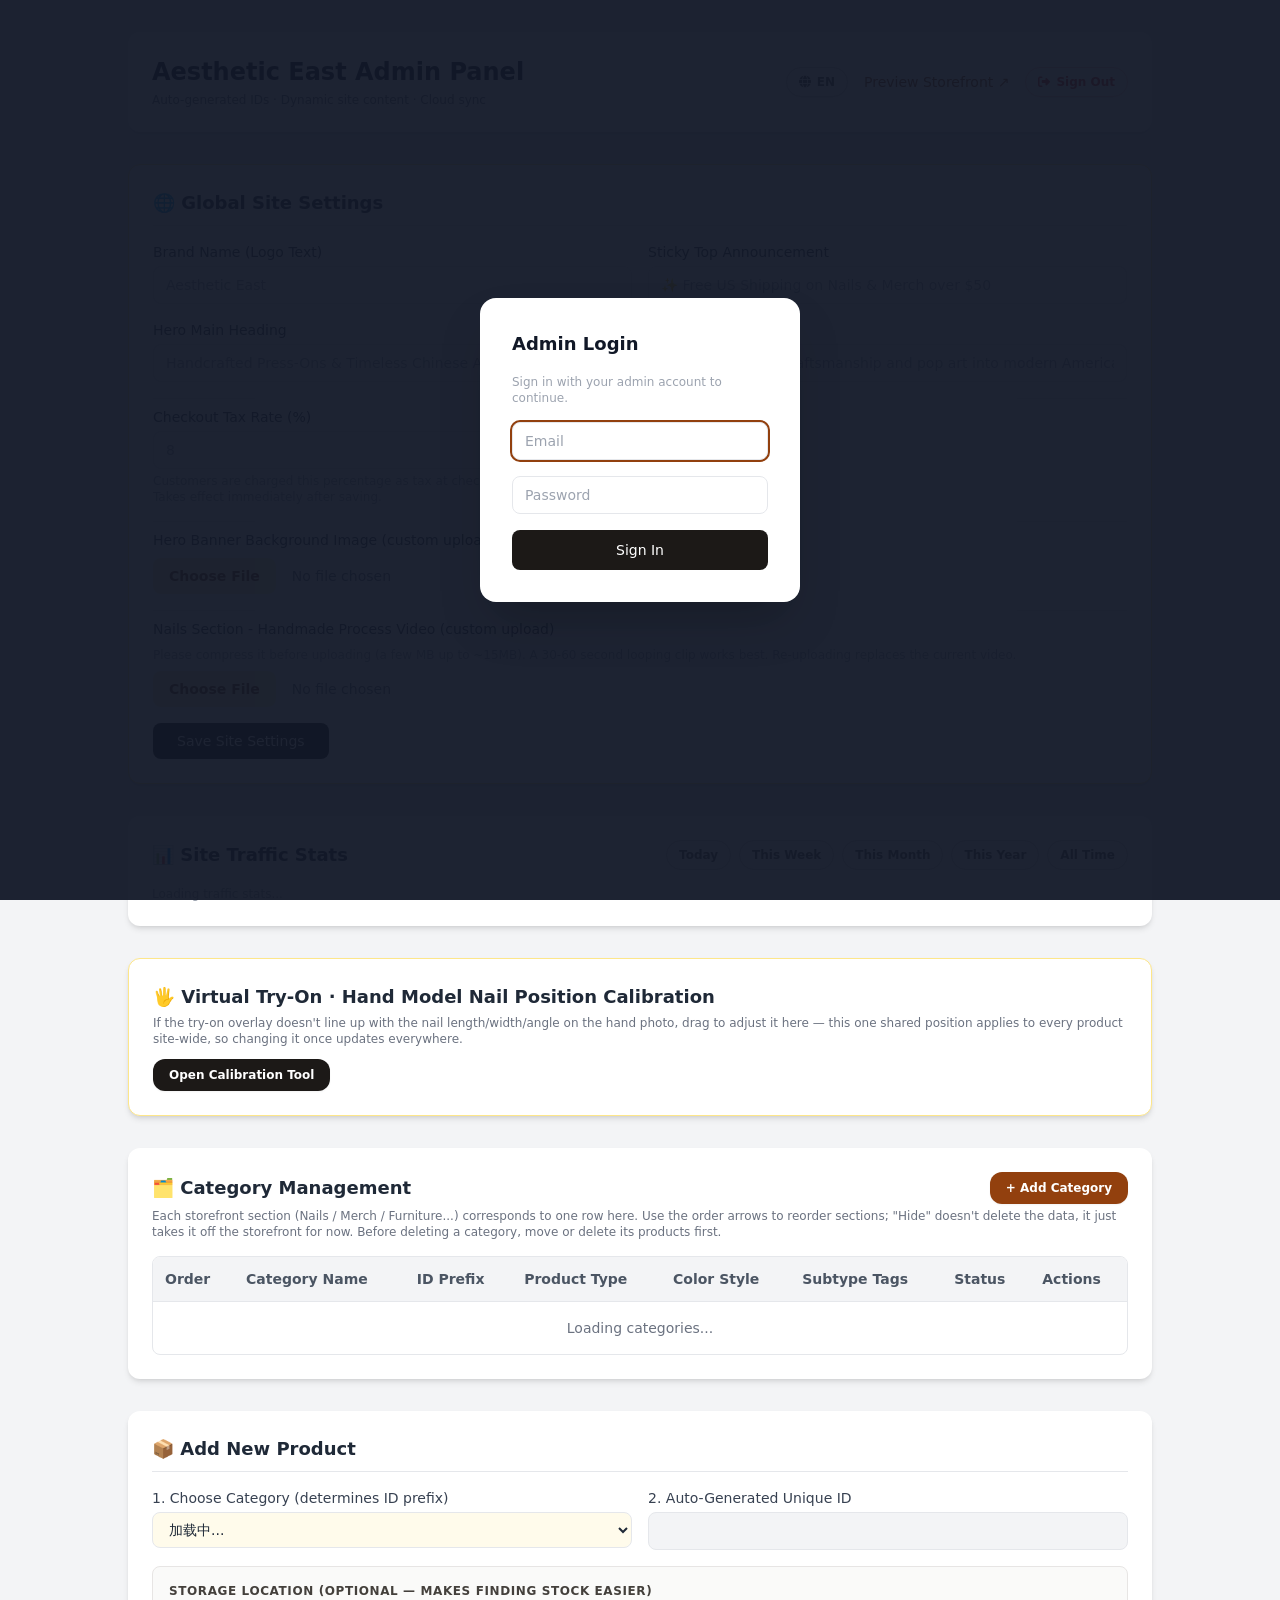
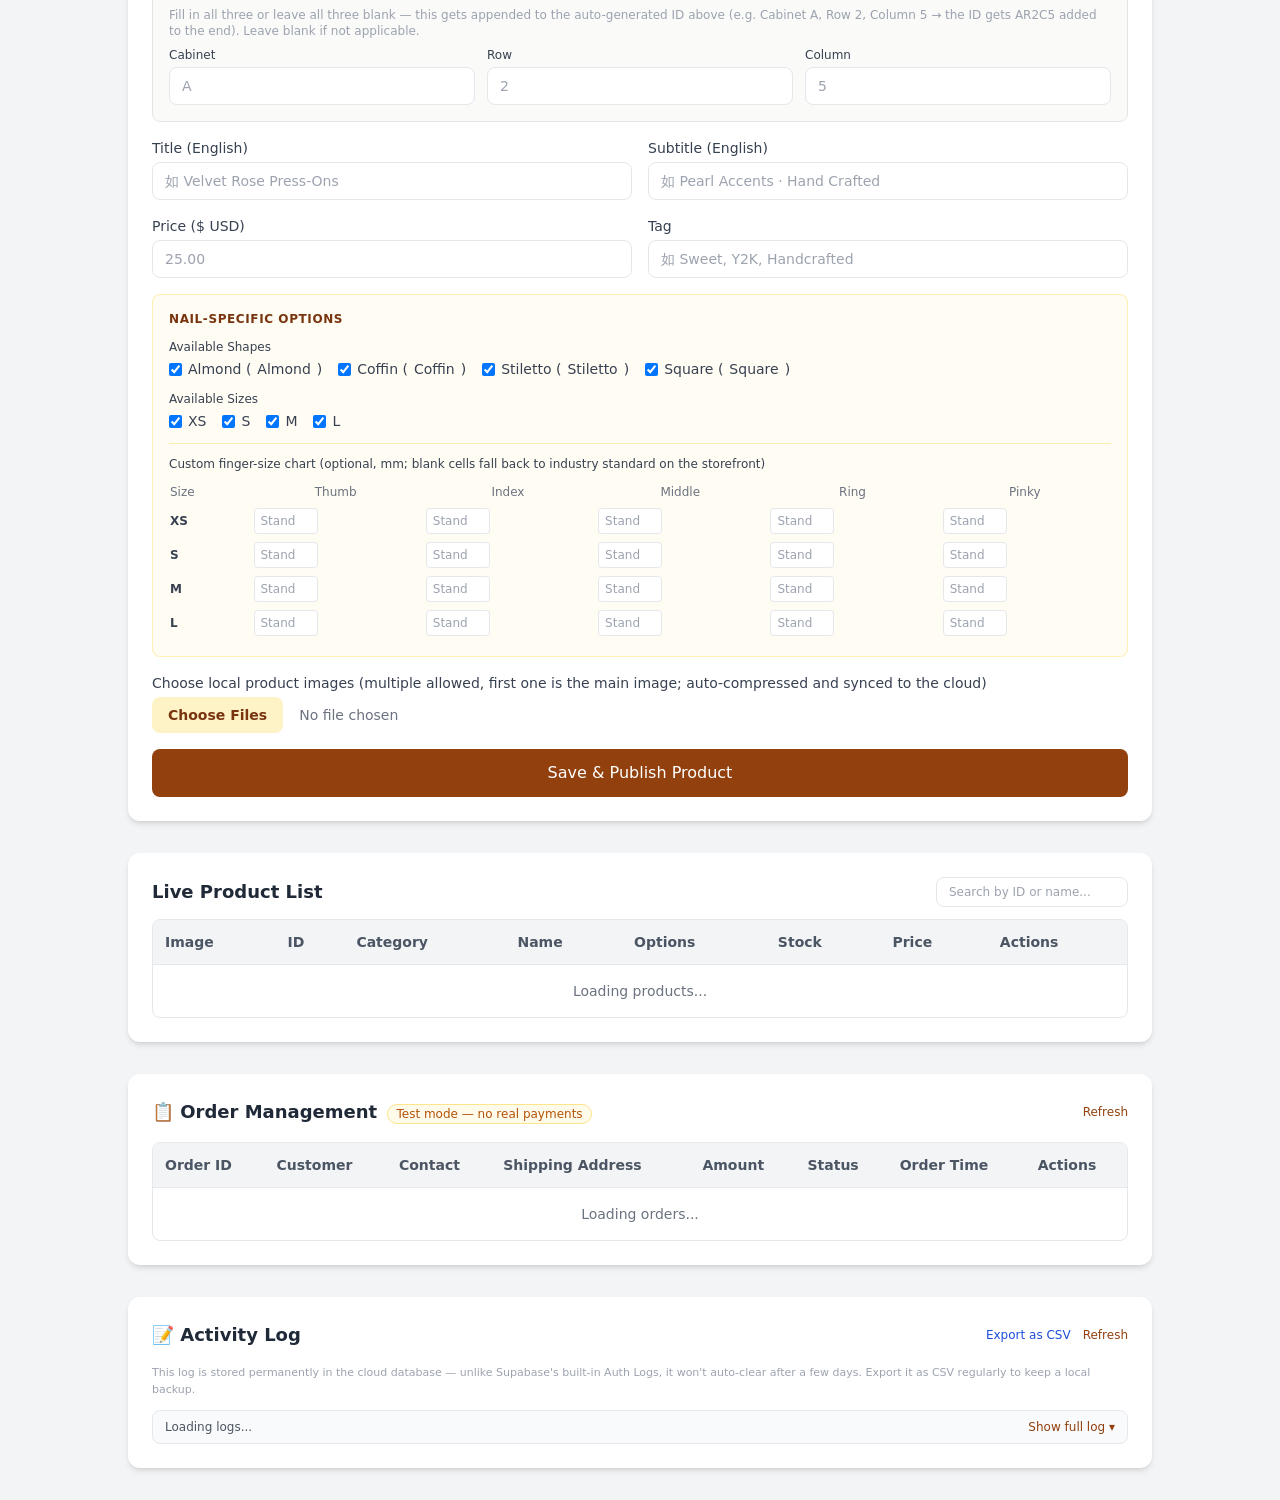
==== commit 09dc278d: "更新" ====
--- a/admin.html
+++ b/admin.html
@@ -100,7 +100,7 @@
     </div>
 
     <!-- 1. 站点文案与品牌配置 (Logo/促销横幅/Hero) -->
-    <div class="bg-white rounded-xl shadow-md p-6 border border-amber-200">
+    <div id="admin-section-manage_site_config" class="bg-white rounded-xl shadow-md p-6 border border-amber-200">
       <h2 class="text-lg font-bold text-gray-800 mb-4 border-b pb-2" data-i18n="siteConfigSectionTitle">🌐 网站全局信息配置</h2>
       <form id="site-settings-form" class="space-y-4">
         <div class="grid grid-cols-1 md:grid-cols-2 gap-4">
@@ -161,7 +161,7 @@
     <!-- 1.2 网站访问统计：访问量 + 来源渠道（IG/FB/TikTok/搜索/直接访问/其它网站引荐）+ 访客大致地理位置。
          数据来自 site_visits 表（建表见 sql/create_site_visits_table.sql），前台每次打开首页会自动上报一条，
          不需要手动操作；地理位置由 Vercel 自动附带的请求头提供，部署在 Vercel 以外的环境可能拿不到。 -->
-    <div class="bg-white rounded-xl shadow-md p-4 sm:p-6">
+    <div id="admin-section-view_stats" class="bg-white rounded-xl shadow-md p-4 sm:p-6">
       <div class="flex flex-wrap items-center justify-between gap-2 mb-4">
         <h2 class="text-lg font-bold text-gray-800" data-i18n="visitStatsSectionTitle">📊 网站访问统计</h2>
         <div id="visit-range-btn-group" class="flex items-center gap-2 flex-wrap">
@@ -178,7 +178,7 @@
     </div>
 
     <!-- 1.5 虚拟试戴 · 手模型指甲位置标定（全站共用的一份坐标，不是针对单个商品） -->
-    <div class="bg-white rounded-xl shadow-md p-6 border border-amber-200 flex items-center justify-between flex-wrap gap-3">
+    <div id="admin-section-manage_tryon_calib" class="bg-white rounded-xl shadow-md p-6 border border-amber-200 flex items-center justify-between flex-wrap gap-3">
       <div>
         <h2 class="text-lg font-bold text-gray-800" data-i18n="tryonCalibratorTitle">🖐️ 虚拟试戴 · 手模型指甲位置标定</h2>
         <p class="text-xs text-gray-500 mt-1" data-i18n="tryonCalibratorDesc">如果试戴贴图跟手模型照片里实际的指甲长短/宽窄/方向对不上，在这里直接拖动调整——全站所有商品共用这一份位置，改一次全部生效。</p>
@@ -190,7 +190,7 @@
 
     <!-- 1.8 分类管理：穿戴甲/亚克力/家具这几个前台栏目，以及以后想加的新品类（比如首饰），
          都在这里自己增删改，不用再找人改代码；前台页面会按这里维护的分类列表自动生成栏目。 -->
-    <div class="bg-white rounded-xl shadow-md p-6">
+    <div id="admin-section-manage_categories" class="bg-white rounded-xl shadow-md p-6">
       <div class="flex flex-wrap items-center justify-between gap-2 mb-1">
         <h2 class="text-lg font-bold text-gray-800" data-i18n="categoryMgmtTitle">🗂️ 分类管理</h2>
         <button onclick="openCategoryEditor(null)" class="px-4 py-2 rounded-xl text-xs font-bold bg-amber-800 hover:bg-amber-900 text-white shadow-sm" data-i18n="addCategoryBtn">
@@ -309,7 +309,7 @@
     </div>
 
     <!-- 2. 上架新商品表单 (自动编码 ID) -->
-    <div class="bg-white rounded-xl shadow-md p-6">
+    <div id="admin-section-manage_products" class="bg-white rounded-xl shadow-md p-6">
       <h2 class="text-lg font-bold text-gray-800 mb-4 border-b pb-2" data-i18n="addProductSectionTitle">📦 添加新商品</h2>
 
       <form id="add-product-form" class="space-y-4">
@@ -327,6 +327,30 @@
             <label class="block text-sm font-medium text-gray-700 mb-1" data-i18n="autoIdLabel">2. 自动生成唯一编码 (ID)</label>
             <input type="text" id="prod-id" readonly class="w-full border rounded-lg px-3 py-2 text-sm bg-gray-100 text-gray-600 font-mono font-bold cursor-not-allowed">
           </div>
+        </div>
+
+        <!-- 商品实物存放位置（选填）：录入后会自动拼进上面的自动编码(ID)末尾，方便打包发货时
+             按柜号/行号/列号去现场柜子里找到对应货品，不用翻来翻去。三个格子要么都填、要么都留空——
+             只填了一部分定位不到具体位置，所以不会生成有歧义的半截位置码。家具这类不放在编号展柜
+             里的大件可以直接留空，不影响正常上架。 -->
+        <div class="bg-stone-50 p-4 rounded-lg border border-stone-200 space-y-2">
+          <p class="text-xs font-semibold text-stone-700 uppercase tracking-wider" data-i18n="locationSectionTitle">存放位置（选填 · 方便发货时找货）</p>
+          <p class="text-xs text-gray-400" data-i18n="locationSectionHint">三个格子要填就一起填，用来拼进上面的编码末尾（比如 A 柜第 2 行第 5 列 → 编码后面会自动加上 AR2C5）；用不到就都留空。</p>
+          <div class="grid grid-cols-3 gap-3">
+            <div>
+              <label class="block text-xs font-medium text-gray-700 mb-1" data-i18n="locationCabinetLabel">柜号</label>
+              <input type="text" id="prod-location-cabinet" maxlength="4" placeholder="A" class="w-full border rounded-lg px-3 py-2 text-sm focus:ring-2 focus:ring-amber-800 focus:outline-none">
+            </div>
+            <div>
+              <label class="block text-xs font-medium text-gray-700 mb-1" data-i18n="locationRowLabel">行号</label>
+              <input type="number" min="1" step="1" id="prod-location-row" placeholder="2" class="w-full border rounded-lg px-3 py-2 text-sm focus:ring-2 focus:ring-amber-800 focus:outline-none">
+            </div>
+            <div>
+              <label class="block text-xs font-medium text-gray-700 mb-1" data-i18n="locationColumnLabel">列号</label>
+              <input type="number" min="1" step="1" id="prod-location-column" placeholder="5" class="w-full border rounded-lg px-3 py-2 text-sm focus:ring-2 focus:ring-amber-800 focus:outline-none">
+            </div>
+          </div>
+          <p id="prod-location-error" class="text-xs text-red-600 hidden" data-i18n="locationPartialError">柜号/行号/列号要么都填，要么都留空。</p>
         </div>
 
         <!-- 子类型选择：只有当选中的分类维护过子类型标签（比如"首饰"下的头饰/耳环/项链...）时才会显示，
@@ -474,7 +498,7 @@
 
     <!-- 3. 在线商品管理列表：商品一多列表会变得很长，这里改成固定高度 + 内部滚动，
          表头吸顶方便对照列名；另外加了一个按 ID/名称筛选的搜索框，商品多的时候能更快定位到要改的那一件。 -->
-    <div class="bg-white rounded-xl shadow-md p-6">
+    <div id="admin-section-manage_products_list" class="bg-white rounded-xl shadow-md p-6">
       <div class="flex flex-col sm:flex-row sm:items-center justify-between mb-3 gap-3">
         <h2 class="text-lg font-semibold text-gray-800" data-i18n="productListTitle">在线商品管理列表</h2>
         <div class="flex items-center gap-3">
@@ -506,7 +530,7 @@
     </div>
 
     <!-- 4. 订单管理（当前为模拟结算，尚未接入真实支付） -->
-    <div class="bg-white rounded-xl shadow-md p-6">
+    <div id="admin-section-manage_orders" class="bg-white rounded-xl shadow-md p-6">
       <div class="flex flex-wrap items-center justify-between gap-2 mb-4">
         <h2 class="text-lg font-semibold text-gray-800"><span data-i18n="orderMgmtTitle">📋 订单管理</span> <span class="text-xs font-normal text-amber-700 bg-amber-50 border border-amber-200 rounded-full px-2 py-0.5 ml-1" data-i18n="simulatedBadge">模拟结算，非真实收款</span></h2>
         <button onclick="loadAdminOrders()" class="text-xs text-amber-800 hover:text-amber-900 font-medium" data-i18n="refreshBtn">刷新</button>
@@ -538,7 +562,7 @@
          不受 Supabase 自带 Auth Logs 保留期限制；支持导出成 CSV 存到本地备份查看。
          默认只显示最新一条摘要，避免日志越积越多把整个页面撑得很长；点"展开完整日志"
          才会打开下面固定高度、可滚动的完整列表。 -->
-    <div class="bg-white rounded-xl shadow-md p-6">
+    <div id="admin-section-view_activity_log" class="bg-white rounded-xl shadow-md p-6">
       <div class="flex flex-wrap items-center justify-between gap-2 mb-4">
         <h2 class="text-lg font-semibold text-gray-800" data-i18n="activityLogTitle">📝 操作日志</h2>
         <div class="flex items-center gap-3">
@@ -579,6 +603,80 @@
       </div>
     </div>
 
+    <!-- 8. 管理员账号管理：只有超级管理员才能看到这张卡片。
+         新增管理员走"预登记邮箱 + 勾选权限"两步：这里先登记邮箱和权限，对方还需要
+         Tommy 在 Supabase Dashboard 里手动建好登录账号（跟 Tommy 自己当初的账号一样），
+         两步谁先谁后都可以；对方第一次用自己邮箱密码登录后台时，系统会自动把这条
+         预登记记录认领到他的账号上，权限立刻生效。 -->
+    <div id="admin-section-manage_admins" class="bg-white rounded-xl shadow-md p-6 border border-amber-200 hidden">
+      <div class="flex flex-wrap items-center justify-between gap-2 mb-1">
+        <h2 class="text-lg font-bold text-gray-800" data-i18n="adminMgmtTitle">👤 管理员账号管理</h2>
+        <button onclick="openAdminProfileEditor()" class="text-xs font-bold bg-amber-800 hover:bg-amber-900 text-white rounded-full px-4 py-2 transition" data-i18n="adminMgmtAddBtn">+ 新增管理员</button>
+      </div>
+      <p class="text-xs text-gray-400 mb-3" data-i18n="adminMgmtHint">在这里登记邮箱并勾选权限后，还需要去 Supabase Dashboard 的 Authentication → Users 里手动给这个邮箱建一个登录账号（先后顺序不影响）；对方第一次登录后台成功后，这里的"等待首次登录"会自动变成"已激活"。</p>
+      <div class="overflow-auto border rounded-lg">
+        <table class="w-full text-left border-collapse text-sm admin-responsive-table">
+          <thead>
+            <tr class="bg-gray-100 border-b text-gray-600">
+              <th class="p-3" data-i18n="thAdminEmail">邮箱</th>
+              <th class="p-3" data-i18n="thAdminRole">身份</th>
+              <th class="p-3" data-i18n="thAdminStatus">登录状态</th>
+              <th class="p-3" data-i18n="thAdminPerms">权限</th>
+              <th class="p-3" data-i18n="thAdminActions">操作</th>
+            </tr>
+          </thead>
+          <tbody id="admin-profiles-list">
+            <tr>
+              <td colspan="5" class="p-4 text-center text-gray-500" data-i18n="adminMgmtLoading">正在加载管理员列表...</td>
+            </tr>
+          </tbody>
+        </table>
+      </div>
+    </div>
+
+  </div>
+
+  <!-- 新增/编辑管理员 弹窗 -->
+  <div id="modal-admin-editor" class="fixed inset-0 z-50 flex items-center justify-center bg-black/60 backdrop-blur-sm hidden">
+    <div class="bg-white rounded-2xl max-w-md w-full mx-4 overflow-hidden shadow-2xl">
+      <div class="flex items-center justify-between px-5 py-3 border-b border-gray-100">
+        <h3 id="admin-editor-title" class="font-bold text-gray-800" data-i18n="adminEditorTitleNew">新增管理员</h3>
+        <button onclick="closeAdminProfileEditor()" class="w-8 h-8 rounded-full bg-gray-100 hover:bg-gray-200 flex items-center justify-center text-gray-500">
+          <i class="fa-solid fa-xmark"></i>
+        </button>
+      </div>
+      <form id="admin-editor-form" class="p-5 space-y-3 max-h-[75vh] overflow-y-auto">
+        <input type="hidden" id="admin-edit-profile-id">
+        <div>
+          <label class="block text-xs font-medium text-gray-700 mb-1" data-i18n="adminEmailLabel">登录邮箱（必须跟 Supabase 里给他建账号时用的邮箱完全一致）</label>
+          <input type="email" id="admin-edit-email" required placeholder="someone@example.com" class="w-full border rounded-lg px-3 py-2 text-sm focus:ring-2 focus:ring-amber-800 focus:outline-none">
+        </div>
+        <div class="flex items-center gap-2 pt-1">
+          <input type="checkbox" id="admin-edit-is-super" class="w-4 h-4 rounded border-gray-300 text-amber-800 focus:ring-amber-800">
+          <label for="admin-edit-is-super" class="text-sm font-medium text-gray-700" data-i18n="adminIsSuperLabel">超级管理员（自动拥有下面全部权限，且只有超级管理员能管理其他管理员账号）</label>
+        </div>
+        <div id="admin-edit-perms-wrap" class="pt-2 border-t border-gray-100 space-y-2">
+          <p class="text-xs font-medium text-gray-700" data-i18n="adminPermsLabel">普通管理员权限勾选：</p>
+          <div class="grid grid-cols-1 gap-2">
+            <label class="flex items-center gap-2 text-sm text-gray-700"><input type="checkbox" class="admin-perm-checkbox w-4 h-4 rounded border-gray-300 text-amber-800 focus:ring-amber-800" value="manage_site_config"><span data-i18n="permSiteConfig">网站全局信息配置</span></label>
+            <label class="flex items-center gap-2 text-sm text-gray-700"><input type="checkbox" class="admin-perm-checkbox w-4 h-4 rounded border-gray-300 text-amber-800 focus:ring-amber-800" value="view_stats"><span data-i18n="permViewStats">网站访问统计</span></label>
+            <label class="flex items-center gap-2 text-sm text-gray-700"><input type="checkbox" class="admin-perm-checkbox w-4 h-4 rounded border-gray-300 text-amber-800 focus:ring-amber-800" value="manage_tryon_calib"><span data-i18n="permTryonCalib">虚拟试戴 · 手模型标定</span></label>
+            <label class="flex items-center gap-2 text-sm text-gray-700"><input type="checkbox" class="admin-perm-checkbox w-4 h-4 rounded border-gray-300 text-amber-800 focus:ring-amber-800" value="manage_categories"><span data-i18n="permCategories">分类管理</span></label>
+            <label class="flex items-center gap-2 text-sm text-gray-700"><input type="checkbox" class="admin-perm-checkbox w-4 h-4 rounded border-gray-300 text-amber-800 focus:ring-amber-800" value="manage_products"><span data-i18n="permProducts">商品管理（添加/编辑/上下架）</span></label>
+            <label class="flex items-center gap-2 text-sm text-gray-700"><input type="checkbox" class="admin-perm-checkbox w-4 h-4 rounded border-gray-300 text-amber-800 focus:ring-amber-800" value="manage_orders"><span data-i18n="permOrders">订单管理</span></label>
+            <label class="flex items-center gap-2 text-sm text-gray-700"><input type="checkbox" class="admin-perm-checkbox w-4 h-4 rounded border-gray-300 text-amber-800 focus:ring-amber-800" value="view_activity_log"><span data-i18n="permActivityLog">操作日志</span></label>
+          </div>
+        </div>
+        <div>
+          <label class="block text-xs font-medium text-gray-700 mb-1" data-i18n="adminNoteLabel">备注（可选，自己看，比如这个账号是给谁用的）</label>
+          <input type="text" id="admin-edit-note" class="w-full border rounded-lg px-3 py-2 text-sm focus:ring-2 focus:ring-amber-800 focus:outline-none">
+        </div>
+        <p id="admin-editor-error" class="text-xs text-red-600 hidden"></p>
+        <button type="submit" class="w-full bg-amber-800 text-white py-2.5 rounded-lg hover:bg-amber-900 font-medium transition text-sm" data-i18n="adminSaveBtn">
+          保存
+        </button>
+      </form>
+    </div>
   </div>
 
   <script src="js/supabase-client.js"></script>
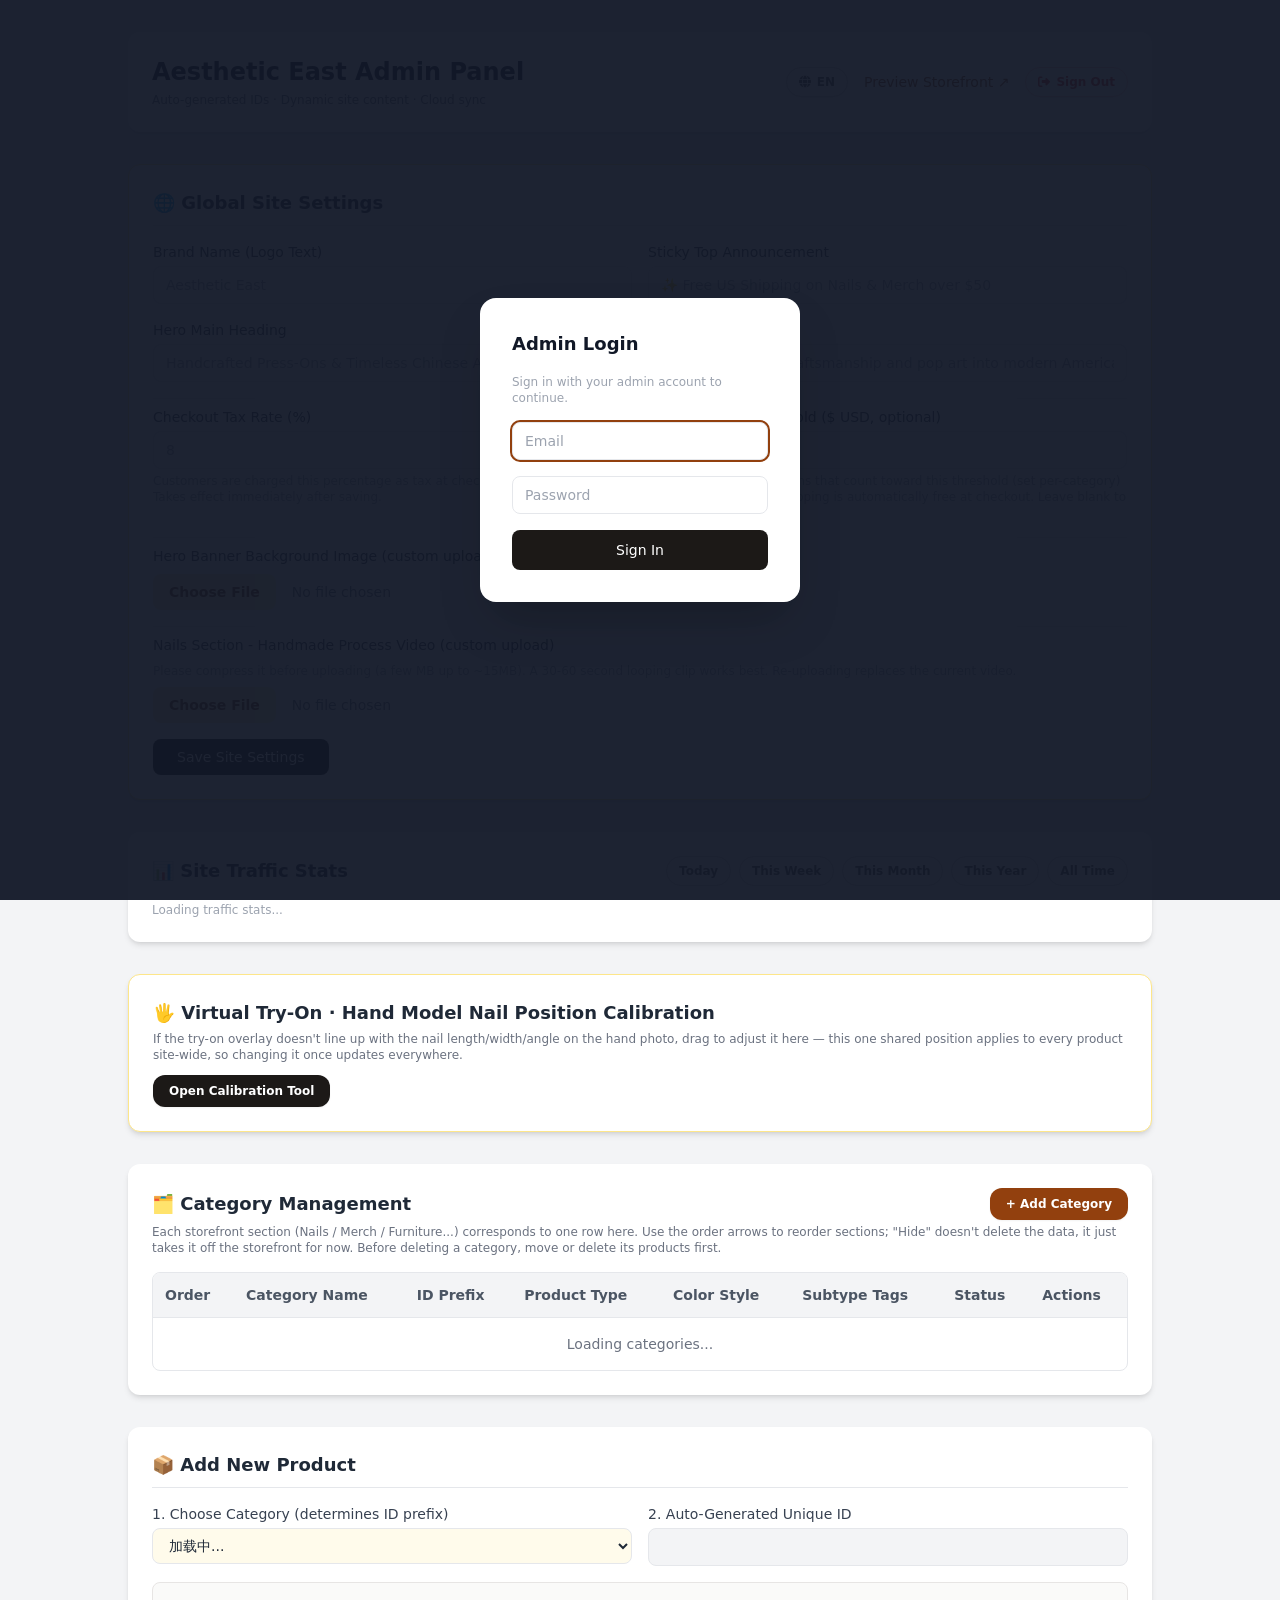
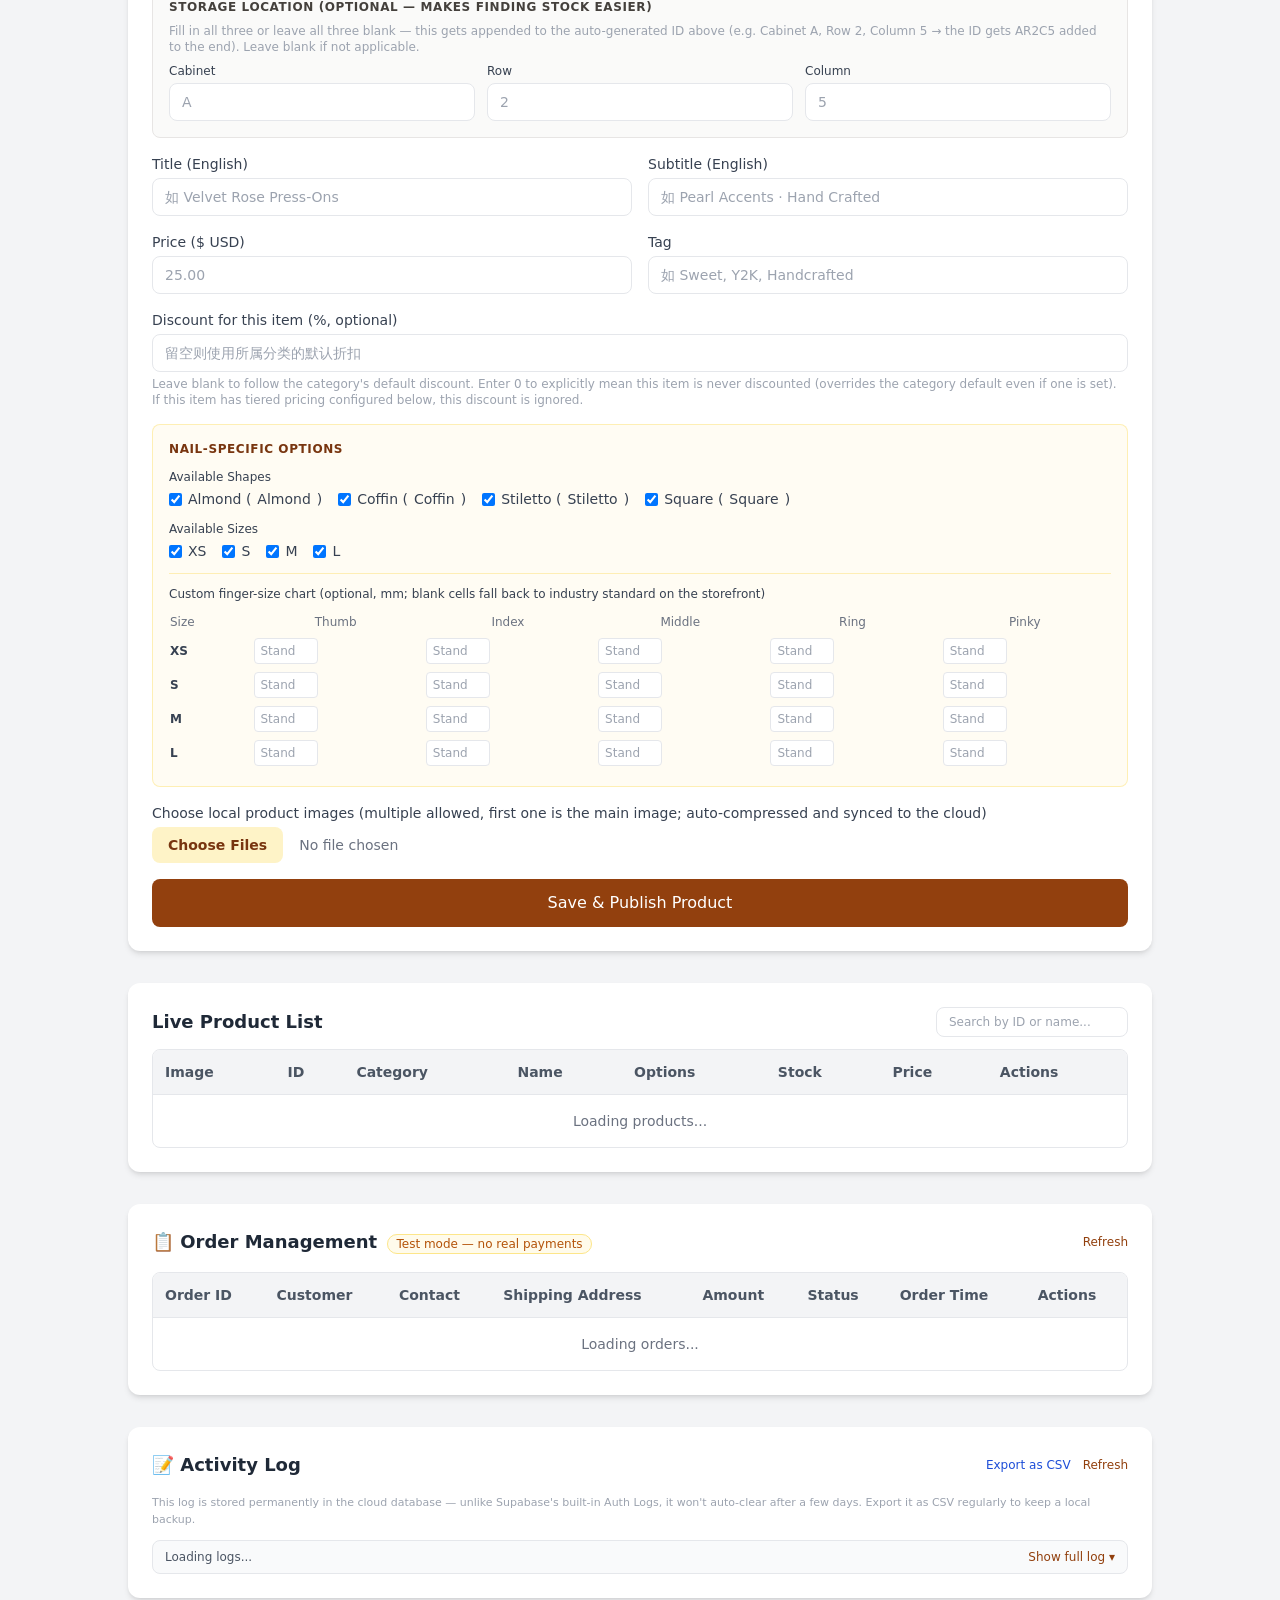
==== commit d23eec58: "更新" ====
--- a/admin.html
+++ b/admin.html
@@ -130,6 +130,11 @@
             <input type="number" id="cfg-tax-rate" min="0" max="100" step="0.01" placeholder="8" class="w-full border rounded-lg px-3 py-2 text-sm focus:ring-2 focus:ring-amber-800 focus:outline-none">
             <p class="text-xs text-gray-400 mt-1" data-i18n="taxRateHint">顾客结算页会按这个百分比算税费，比如填 8 就是 8%。改完保存后前台立刻生效。</p>
           </div>
+          <div>
+            <label class="block text-sm font-medium text-gray-700 mb-1" data-i18n="freeShippingThresholdLabel">满额包邮门槛 ($ USD，选填)</label>
+            <input type="number" id="cfg-free-shipping-threshold" min="0" step="0.01" placeholder="50" class="w-full border rounded-lg px-3 py-2 text-sm focus:ring-2 focus:ring-amber-800 focus:outline-none">
+            <p class="text-xs text-gray-400 mt-1" data-i18n="freeShippingThresholdHint">购物车里"算小件"的商品小计（分类管理里可以设置哪些分类算小件）达到这个金额，结算时自动包邮。留空表示不开启满额包邮。</p>
+          </div>
         </div>
 
         <!-- 新增：Hero 背景图上传与预览 -->
@@ -274,6 +279,21 @@
               </select>
             </div>
           </div>
+          <!-- 分类默认折扣 + 是否计入满额包邮门槛：这两项跟这个分类下每一件没有单独设置过
+               折扣的商品的价格显示、以及结算页的包邮判断直接相关。 -->
+          <div class="grid grid-cols-1 md:grid-cols-2 gap-3 pt-2 border-t border-gray-100">
+            <div>
+              <label class="block text-xs font-medium text-gray-700 mb-1" data-i18n="catDefaultDiscountLabel">分类默认折扣 (%，选填)</label>
+              <input type="number" id="cat-default-discount" min="0" max="100" step="0.01" placeholder="20" class="w-full border rounded-lg px-3 py-2 text-sm focus:ring-2 focus:ring-amber-800 focus:outline-none">
+              <p class="text-[11px] text-gray-400 mt-1" data-i18n="catDefaultDiscountHint">这个分类下，没有单独设置过折扣的商品统一打几折（填 20 就是打 8 折）。商品自己设置过折扣（哪怕填 0）会优先用商品自己的，不受这里影响。留空表示这个分类没有默认折扣。</p>
+            </div>
+            <div class="flex items-start pt-6">
+              <label class="inline-flex items-center gap-2 text-xs text-gray-700 cursor-pointer">
+                <input type="checkbox" id="cat-counts-free-shipping" class="rounded text-amber-800 focus:ring-amber-800" checked>
+                <span data-i18n="catCountsFreeShippingLabel">计入满额包邮门槛（小件商品默认勾选，家具等大件通常不勾）</span>
+              </label>
+            </div>
+          </div>
           <!-- 注：穿戴甲的"甲型+尺寸"选择、专属库存管理界面和虚拟试戴功能是只针对 nails
                这个分类写的专属逻辑，这次的分类管理还没有把这套机制做成可以给任意新分类
                自由勾选启用——新建的分类（比如首饰）都会走"固定数量库存"的普通商品模式，
@@ -382,6 +402,12 @@
             <label class="block text-sm font-medium text-gray-700 mb-1" data-i18n="tagLabel">标签 (Tag)</label>
             <input type="text" id="prod-tag-key" placeholder="如 Sweet, Y2K, Handcrafted" class="w-full border rounded-lg px-3 py-2 text-sm focus:ring-2 focus:ring-amber-800 focus:outline-none">
           </div>
+        </div>
+
+        <div>
+          <label class="block text-sm font-medium text-gray-700 mb-1" data-i18n="discountPercentLabel">这件商品的折扣 (%，选填)</label>
+          <input type="number" id="prod-discount-percent" min="0" max="100" step="0.01" placeholder="留空则使用所属分类的默认折扣" class="w-full border rounded-lg px-3 py-2 text-sm focus:ring-2 focus:ring-amber-800 focus:outline-none">
+          <p class="text-xs text-gray-400 mt-1" data-i18n="discountPercentHint">留空表示跟随分类的默认折扣；填 0 表示这件商品明确不打折（即使分类有默认折扣也不生效）。阶梯定价后面可以上架后再去"编辑信息"里配置，一旦配置了阶梯定价，这里的折扣会被忽略。</p>
         </div>
 
         <!-- 穿戴甲专属配置 -->
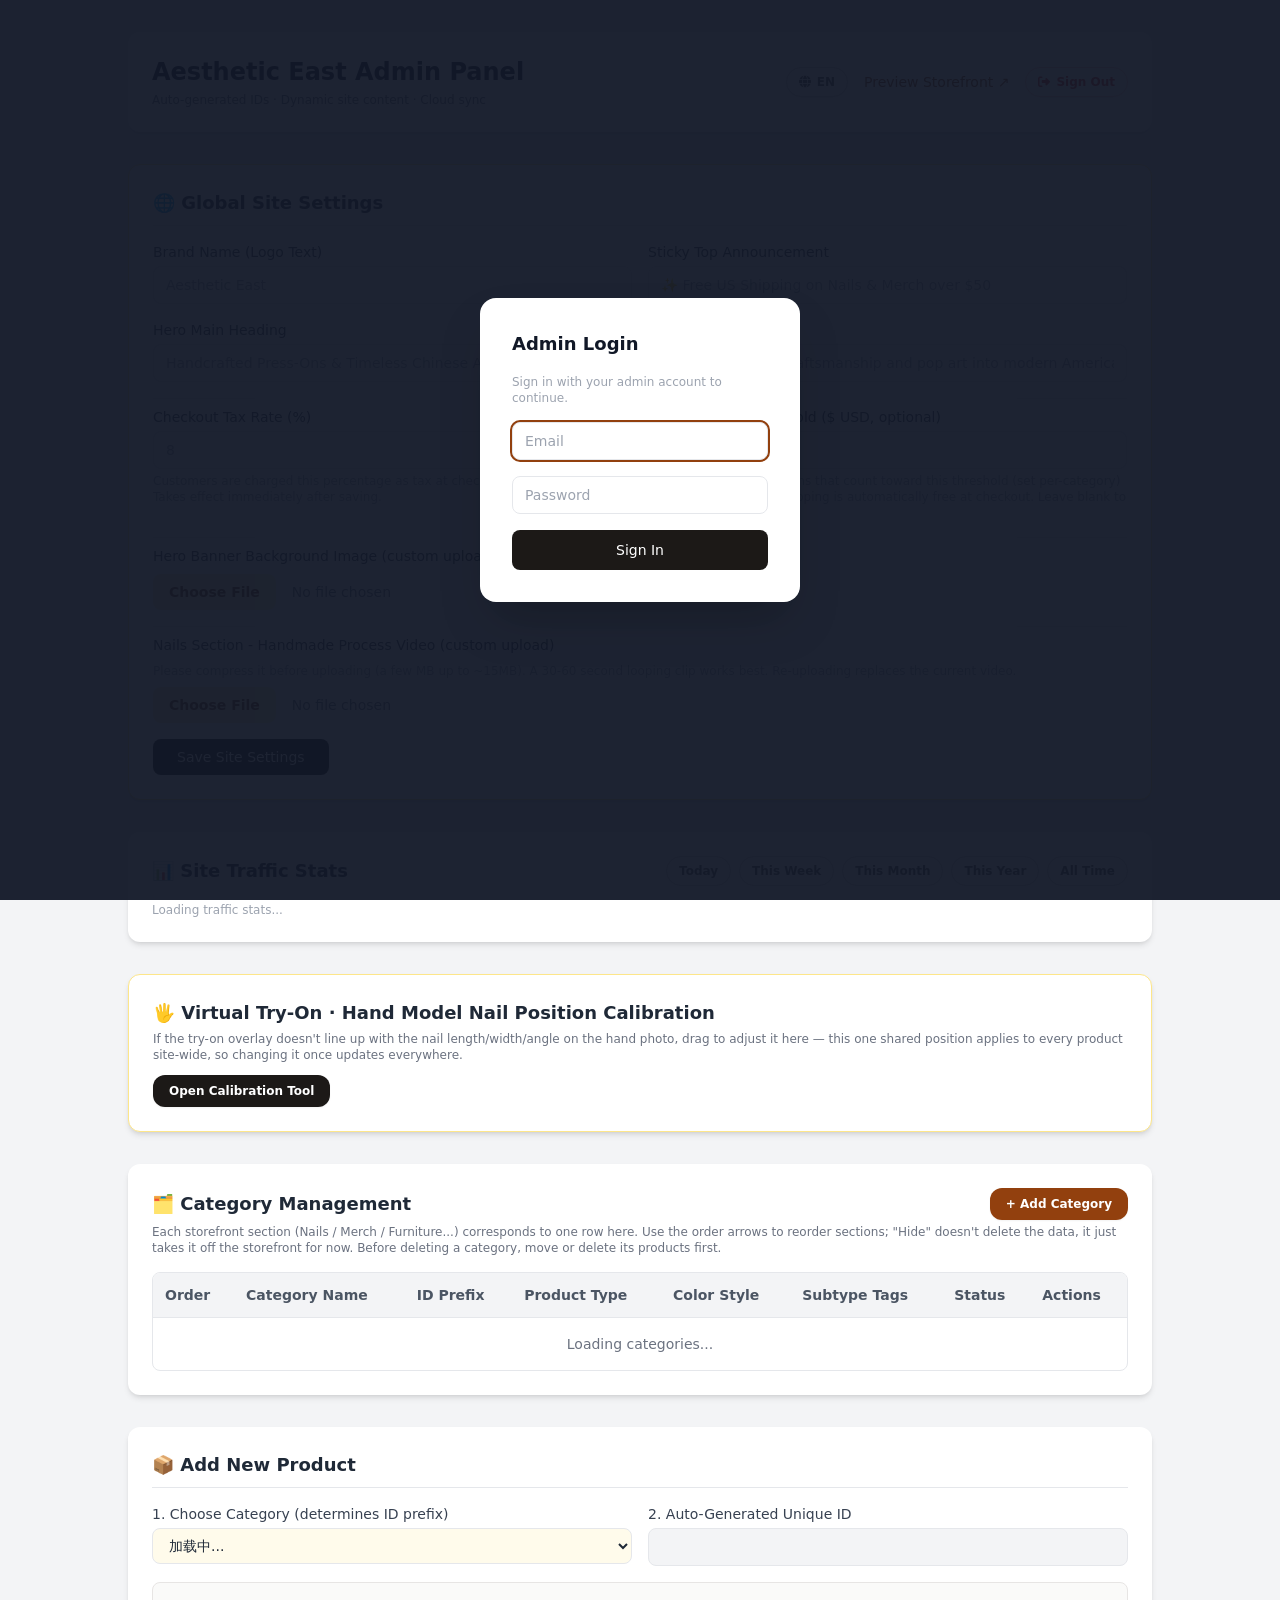
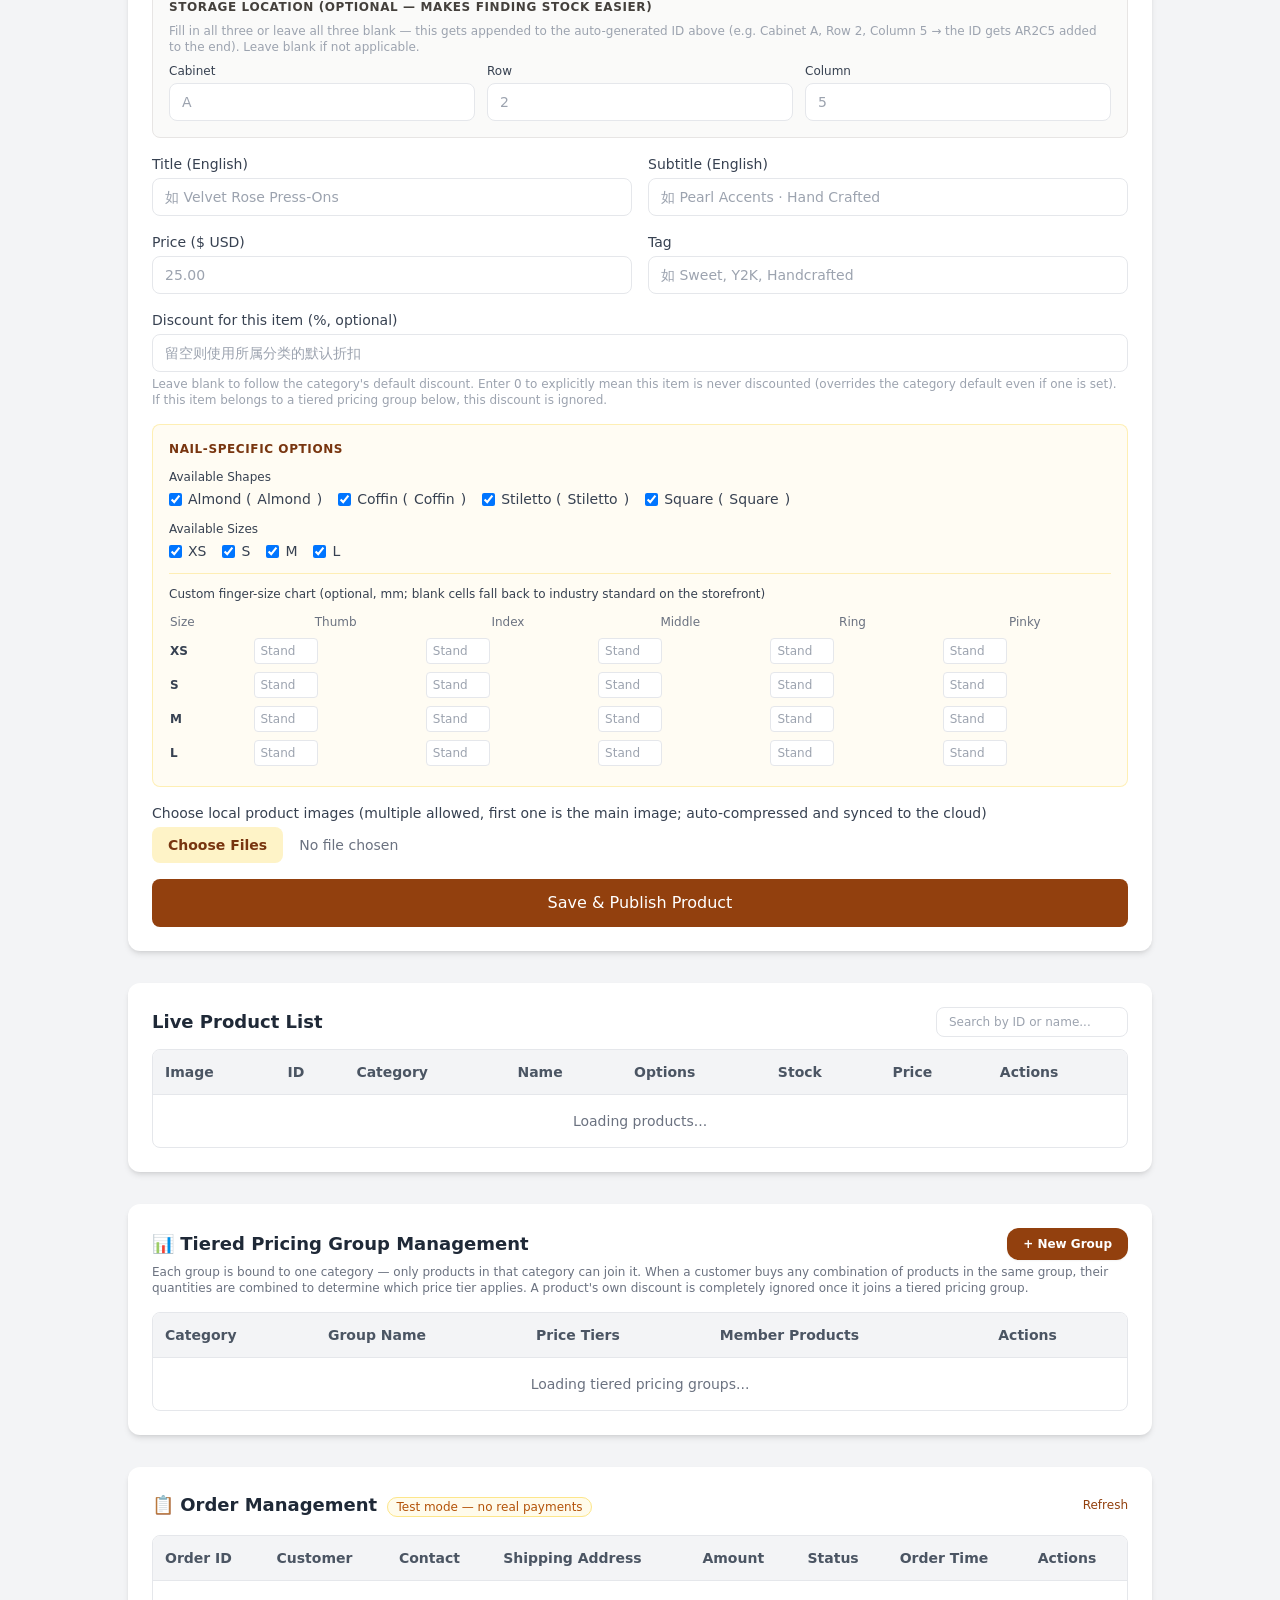
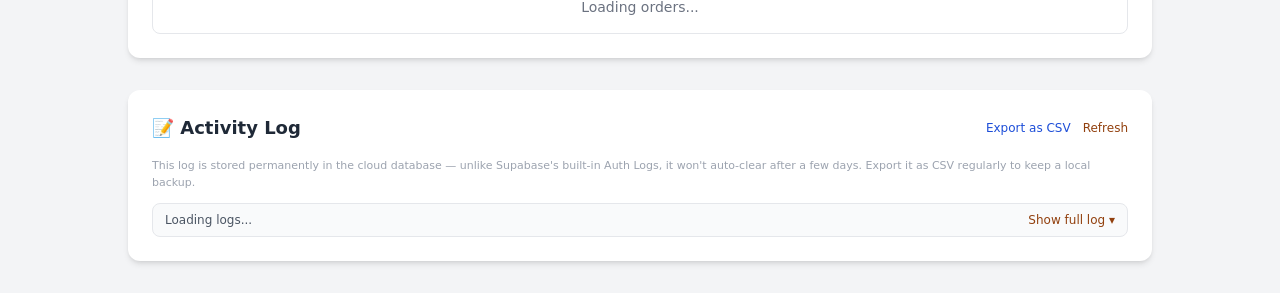
==== commit 43d498b1: "更新" ====
--- a/admin.html
+++ b/admin.html
@@ -555,6 +555,94 @@
       </div>
     </div>
 
+    <!-- 3.5 阶梯定价分组管理：买得越多单价越便宜的规则，按"分组"配置——同一个分组下的商品
+         （必须是同一个分类，比如都是穿戴甲）在购物车里会被合并计件，不管客户买的是分组里
+         哪几款、各买了几件，加起来的总件数决定用价目表里哪一档单价；不同分组（比如首饰）
+         的商品永远不会被算进来。想单独给某一件商品设置阶梯定价、不跟别的商品合并计件，
+         给它单独建一个"只有它自己"的分组即可。 -->
+    <div id="admin-section-manage_tiered_pricing_groups" class="bg-white rounded-xl shadow-md p-6">
+      <div class="flex flex-wrap items-center justify-between gap-2 mb-1">
+        <h2 class="text-lg font-bold text-gray-800" data-i18n="tierGroupMgmtTitle">📊 阶梯定价分组管理</h2>
+        <button onclick="openTierGroupEditor(null)" class="px-4 py-2 rounded-xl text-xs font-bold bg-amber-800 hover:bg-amber-900 text-white shadow-sm" data-i18n="addTierGroupBtn">
+          + 新建分组
+        </button>
+      </div>
+      <p class="text-xs text-gray-500 mb-4" data-i18n="tierGroupMgmtDesc">分组必须绑定一个分类，只有同一个分类下的商品才能加入同一个分组。顾客买了分组里任意几款商品，件数会合并计算，共同享受价目表里对应的那一档单价。商品自己设置的折扣，一旦加入了阶梯定价分组就会被完全忽略。</p>
+      <div class="overflow-auto border rounded-lg">
+        <table class="w-full text-left border-collapse text-sm admin-responsive-table">
+          <thead>
+            <tr class="bg-gray-100 border-b text-gray-600">
+              <th class="p-3" data-i18n="thTierGroupCategory">所属分类</th>
+              <th class="p-3" data-i18n="thTierGroupName">分组名称</th>
+              <th class="p-3" data-i18n="thTierGroupTiers">价目表</th>
+              <th class="p-3" data-i18n="thTierGroupMembers">组内商品数</th>
+              <th class="p-3" data-i18n="thCatAction">操作</th>
+            </tr>
+          </thead>
+          <tbody id="admin-tier-group-list">
+            <tr><td colspan="5" class="p-4 text-center text-gray-500" data-i18n="loadingTierGroups">正在加载阶梯定价分组...</td></tr>
+          </tbody>
+        </table>
+      </div>
+    </div>
+
+    <!-- 阶梯定价分组：新增/编辑 弹窗 -->
+    <div id="modal-tier-group-editor" class="fixed inset-0 z-50 flex items-center justify-center bg-black/60 backdrop-blur-sm hidden">
+      <div class="bg-white rounded-2xl max-w-lg w-full mx-4 overflow-hidden shadow-2xl">
+        <div class="flex items-center justify-between px-5 py-3 border-b border-gray-100">
+          <h3 id="tier-group-editor-title" class="font-bold text-gray-800" data-i18n="tierGroupEditorTitleNew">新建阶梯定价分组</h3>
+          <button onclick="closeTierGroupEditor()" class="w-8 h-8 rounded-full bg-gray-100 hover:bg-gray-200 flex items-center justify-center text-gray-500">
+            <i class="fa-solid fa-xmark"></i>
+          </button>
+        </div>
+        <form id="tier-group-editor-form" class="p-5 space-y-3 max-h-[75vh] overflow-y-auto">
+          <input type="hidden" id="tier-group-edit-id">
+          <div>
+            <label class="block text-xs font-medium text-gray-700 mb-1" data-i18n="tierGroupCategoryLabel">所属分类（创建后不可修改）</label>
+            <select id="tier-group-category" required class="w-full border rounded-lg px-3 py-2 text-sm focus:ring-2 focus:ring-amber-800 focus:outline-none">
+              <option value="">加载中...</option>
+            </select>
+          </div>
+          <div>
+            <label class="block text-xs font-medium text-gray-700 mb-1" data-i18n="tierGroupNameLabel">分组名称（只在后台自己看，方便自己辨认）</label>
+            <input type="text" id="tier-group-name" required placeholder="如：穿戴甲常规款阶梯价" class="w-full border rounded-lg px-3 py-2 text-sm focus:ring-2 focus:ring-amber-800 focus:outline-none">
+          </div>
+          <div class="pt-2 border-t border-gray-100 space-y-2">
+            <div class="flex items-center justify-between">
+              <label class="block text-xs font-medium text-gray-700" data-i18n="tierGroupTiersLabel">价目表（买够几件 → 单价多少）</label>
+              <button type="button" onclick="addTierGroupRow()" class="text-xs text-blue-700 hover:text-blue-900 font-medium" data-i18n="tieredPricingAddRowBtn">+ 添加一档</button>
+            </div>
+            <div id="tier-group-rows" class="space-y-2"></div>
+          </div>
+          <p id="tier-group-editor-error" class="text-xs text-red-600 hidden"></p>
+          <div class="flex justify-end gap-3 pt-3 border-t">
+            <button type="button" onclick="closeTierGroupEditor()" class="px-4 py-2 rounded-xl text-xs font-semibold text-gray-600 hover:bg-gray-100" data-i18n="cancelBtn">取消</button>
+            <button type="submit" class="px-5 py-2 rounded-xl text-xs font-bold bg-amber-800 hover:bg-amber-900 text-white shadow-sm" data-i18n="saveChangesBtn">保存</button>
+          </div>
+        </form>
+      </div>
+    </div>
+
+    <!-- 阶梯定价分组：管理组内商品 弹窗（勾选列表，批量把该分类下的商品加入/移出这个分组） -->
+    <div id="modal-tier-group-members" class="fixed inset-0 z-50 flex items-center justify-center bg-black/60 backdrop-blur-sm hidden">
+      <div class="bg-white rounded-2xl max-w-md w-full mx-4 overflow-hidden shadow-2xl">
+        <div class="flex items-center justify-between px-5 py-3 border-b border-gray-100">
+          <h3 class="font-bold text-gray-800"><span data-i18n="tierGroupMembersModalTitlePrefix">管理组内商品：</span><span id="tier-group-members-name" class="text-amber-800"></span></h3>
+          <button onclick="closeTierGroupMembersModal()" class="w-8 h-8 rounded-full bg-gray-100 hover:bg-gray-200 flex items-center justify-center text-gray-500">
+            <i class="fa-solid fa-xmark"></i>
+          </button>
+        </div>
+        <div class="p-5 space-y-3 max-h-[70vh] overflow-y-auto">
+          <p class="text-xs text-gray-500" data-i18n="tierGroupMembersModalDesc">只列出这个分组所属分类下的商品。勾选的商品会加入这个分组（原来属于其它分组的会被换到这个分组）；取消勾选会把商品移出分组，恢复成正常折扣逻辑。</p>
+          <div id="tier-group-members-list" class="space-y-1.5"></div>
+        </div>
+        <div class="flex justify-end gap-3 px-5 py-3 border-t border-gray-100">
+          <button onclick="closeTierGroupMembersModal()" class="px-4 py-2 rounded-xl text-xs font-semibold text-gray-600 hover:bg-gray-100" data-i18n="cancelBtn">取消</button>
+          <button onclick="saveTierGroupMembers()" id="tier-group-members-save-btn" class="px-5 py-2 rounded-xl text-xs font-bold bg-stone-900 hover:bg-stone-800 text-white shadow-sm" data-i18n="saveChangesBtn">保存</button>
+        </div>
+      </div>
+    </div>
+
     <!-- 4. 订单管理（当前为模拟结算，尚未接入真实支付） -->
     <div id="admin-section-manage_orders" class="bg-white rounded-xl shadow-md p-6">
       <div class="flex flex-wrap items-center justify-between gap-2 mb-4">
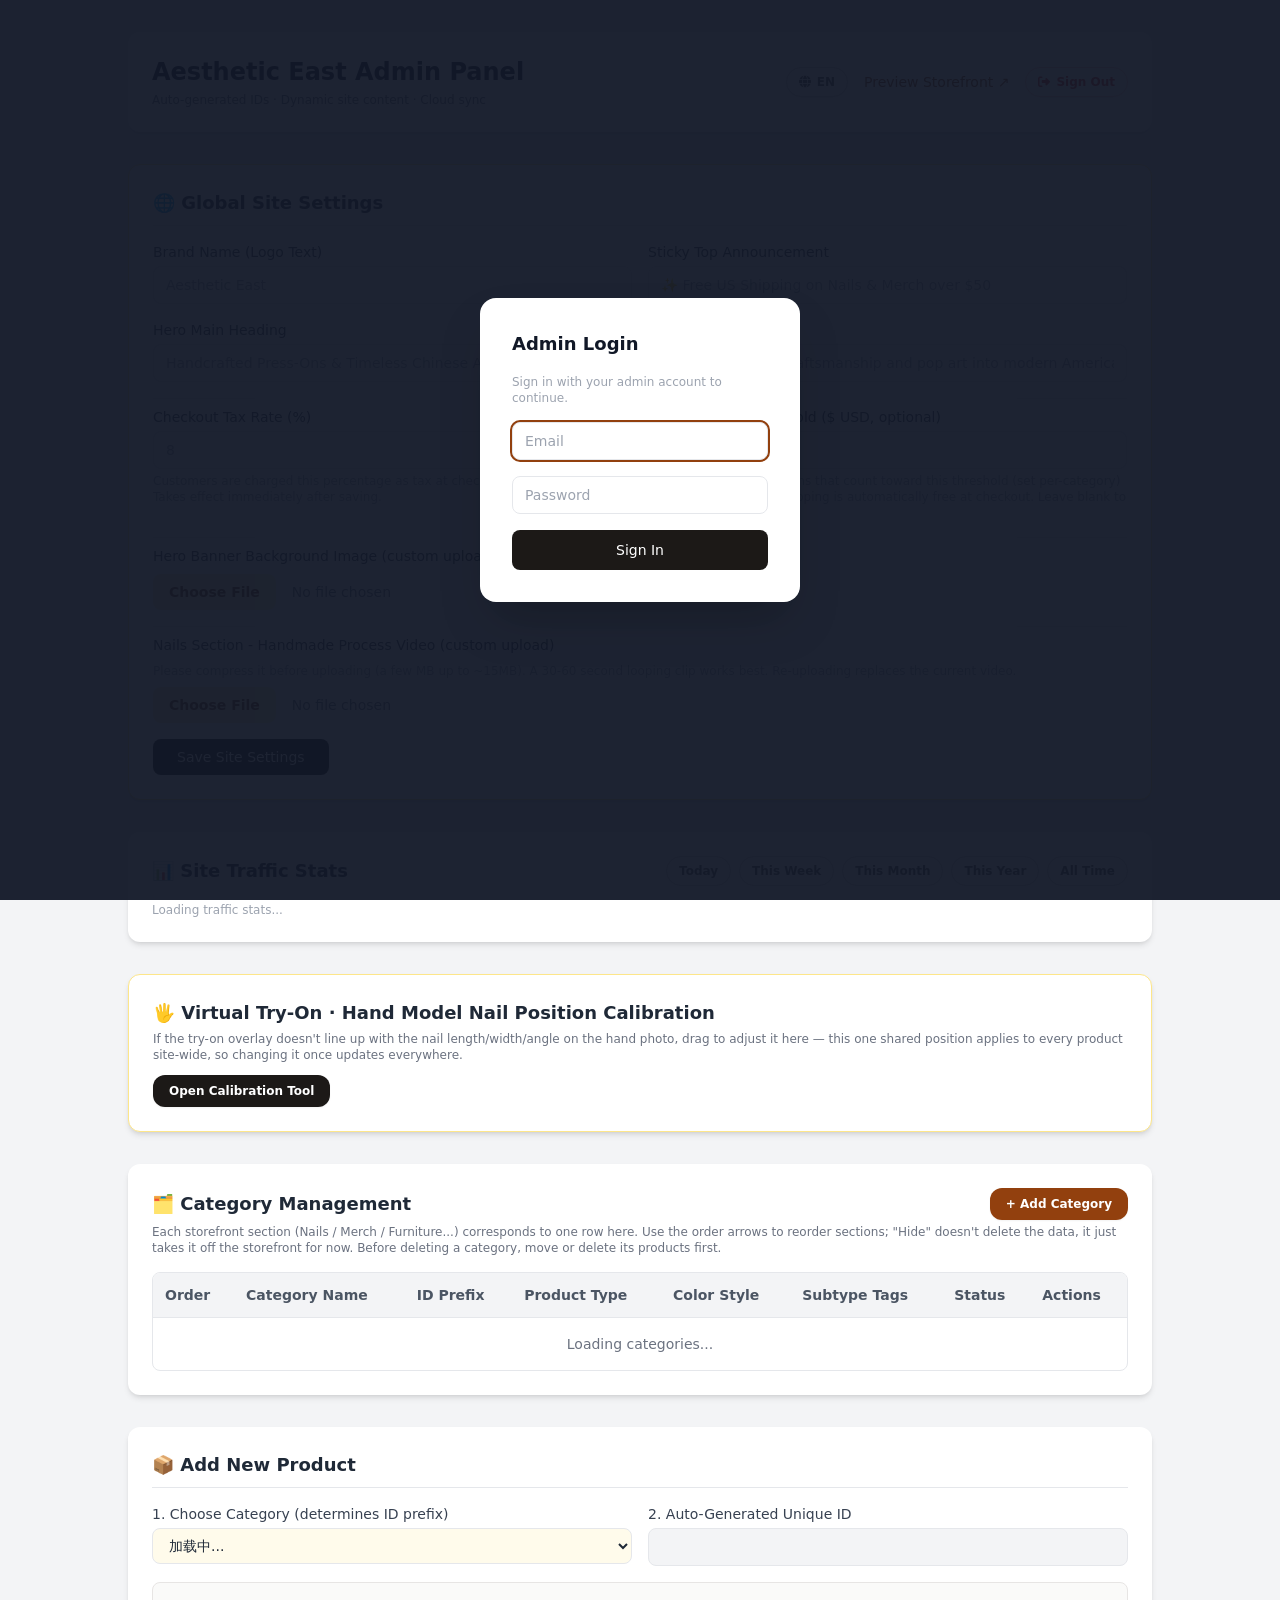
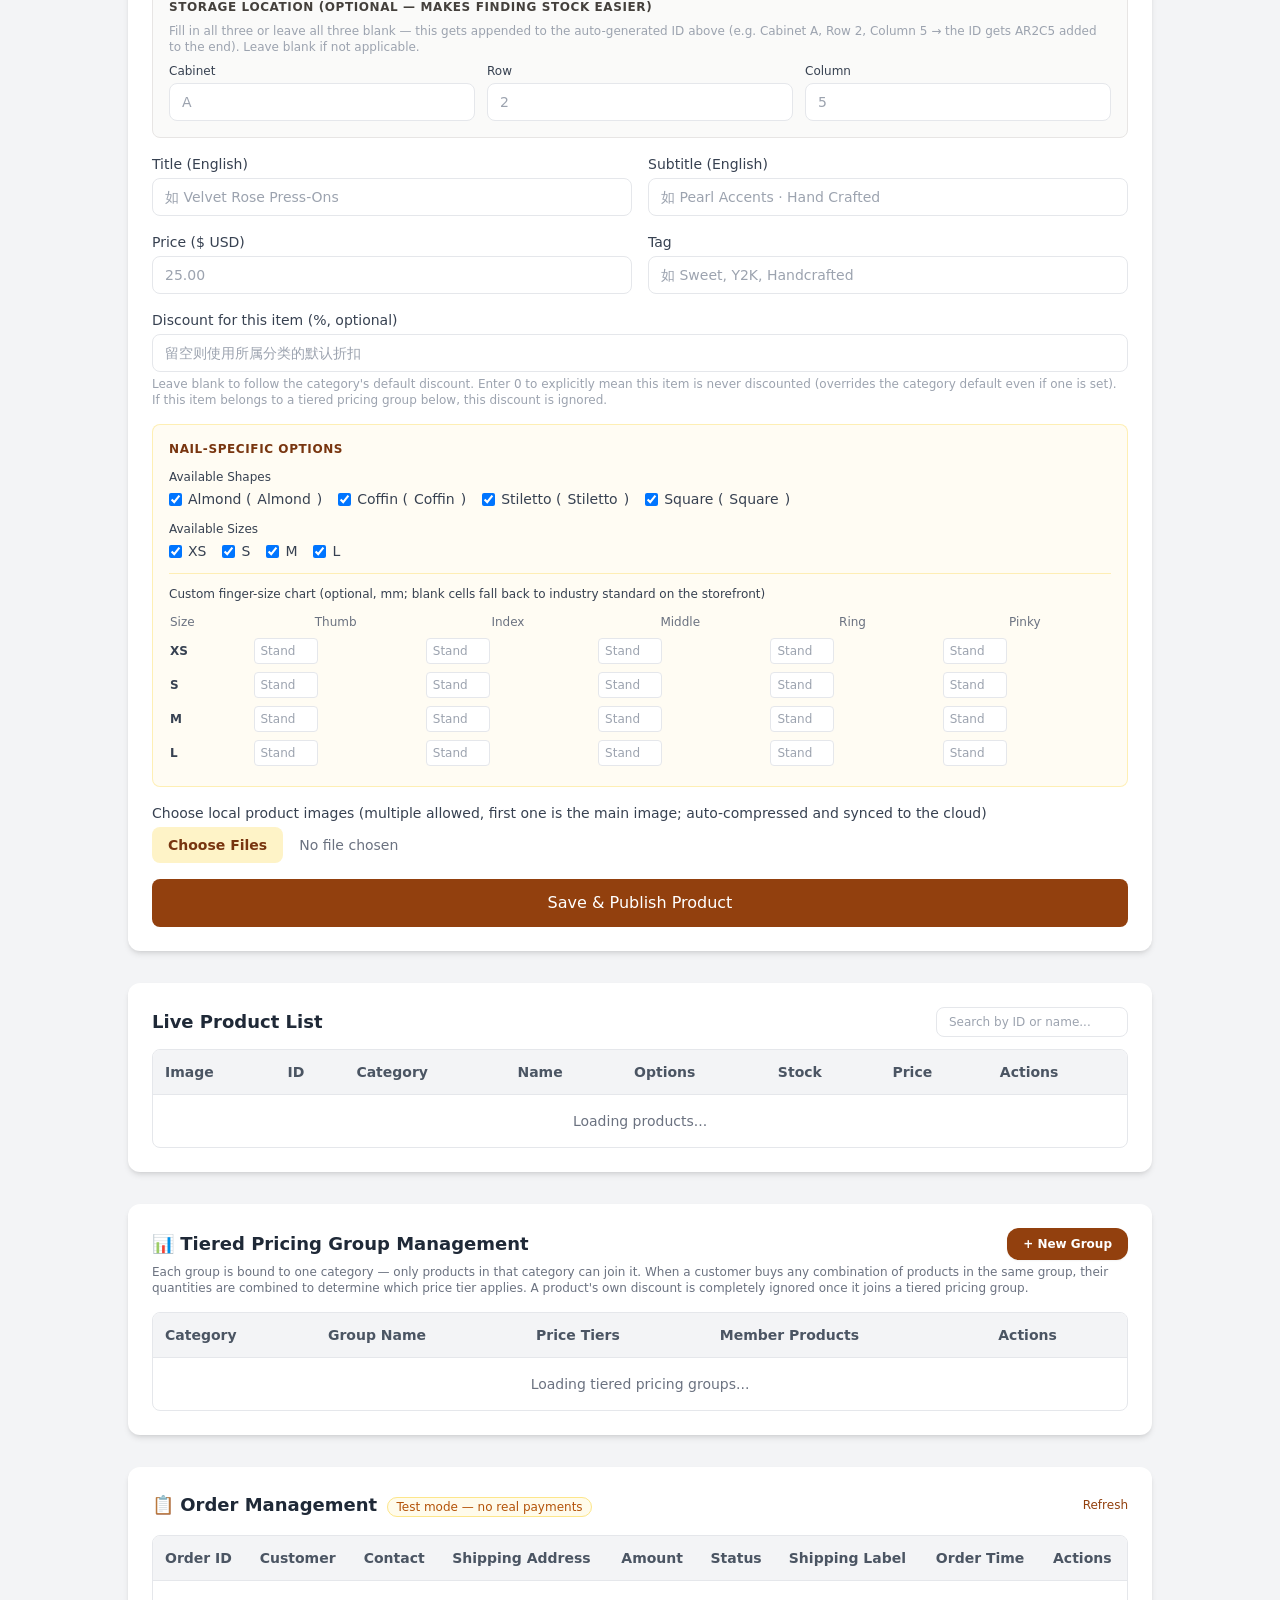
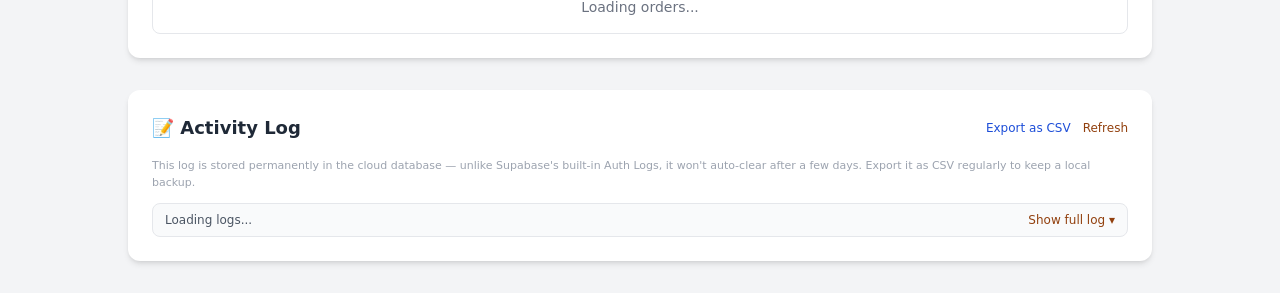
==== commit 5a82b11b: "更新" ====
--- a/admin.html
+++ b/admin.html
@@ -659,13 +659,14 @@
               <th class="p-3" data-i18n="thAddress">收货地址</th>
               <th class="p-3" data-i18n="thAmount">金额</th>
               <th class="p-3" data-i18n="thStatus">状态</th>
+              <th class="p-3" data-i18n="thShippingLabel">运单</th>
               <th class="p-3" data-i18n="thOrderTime">下单时间</th>
               <th class="p-3" data-i18n="thAction">操作</th>
             </tr>
           </thead>
           <tbody id="admin-order-list">
             <tr>
-              <td colspan="8" class="p-4 text-center text-gray-500" data-i18n="loadingOrders">正在加载订单...</td>
+              <td colspan="9" class="p-4 text-center text-gray-500" data-i18n="loadingOrders">正在加载订单...</td>
             </tr>
           </tbody>
         </table>
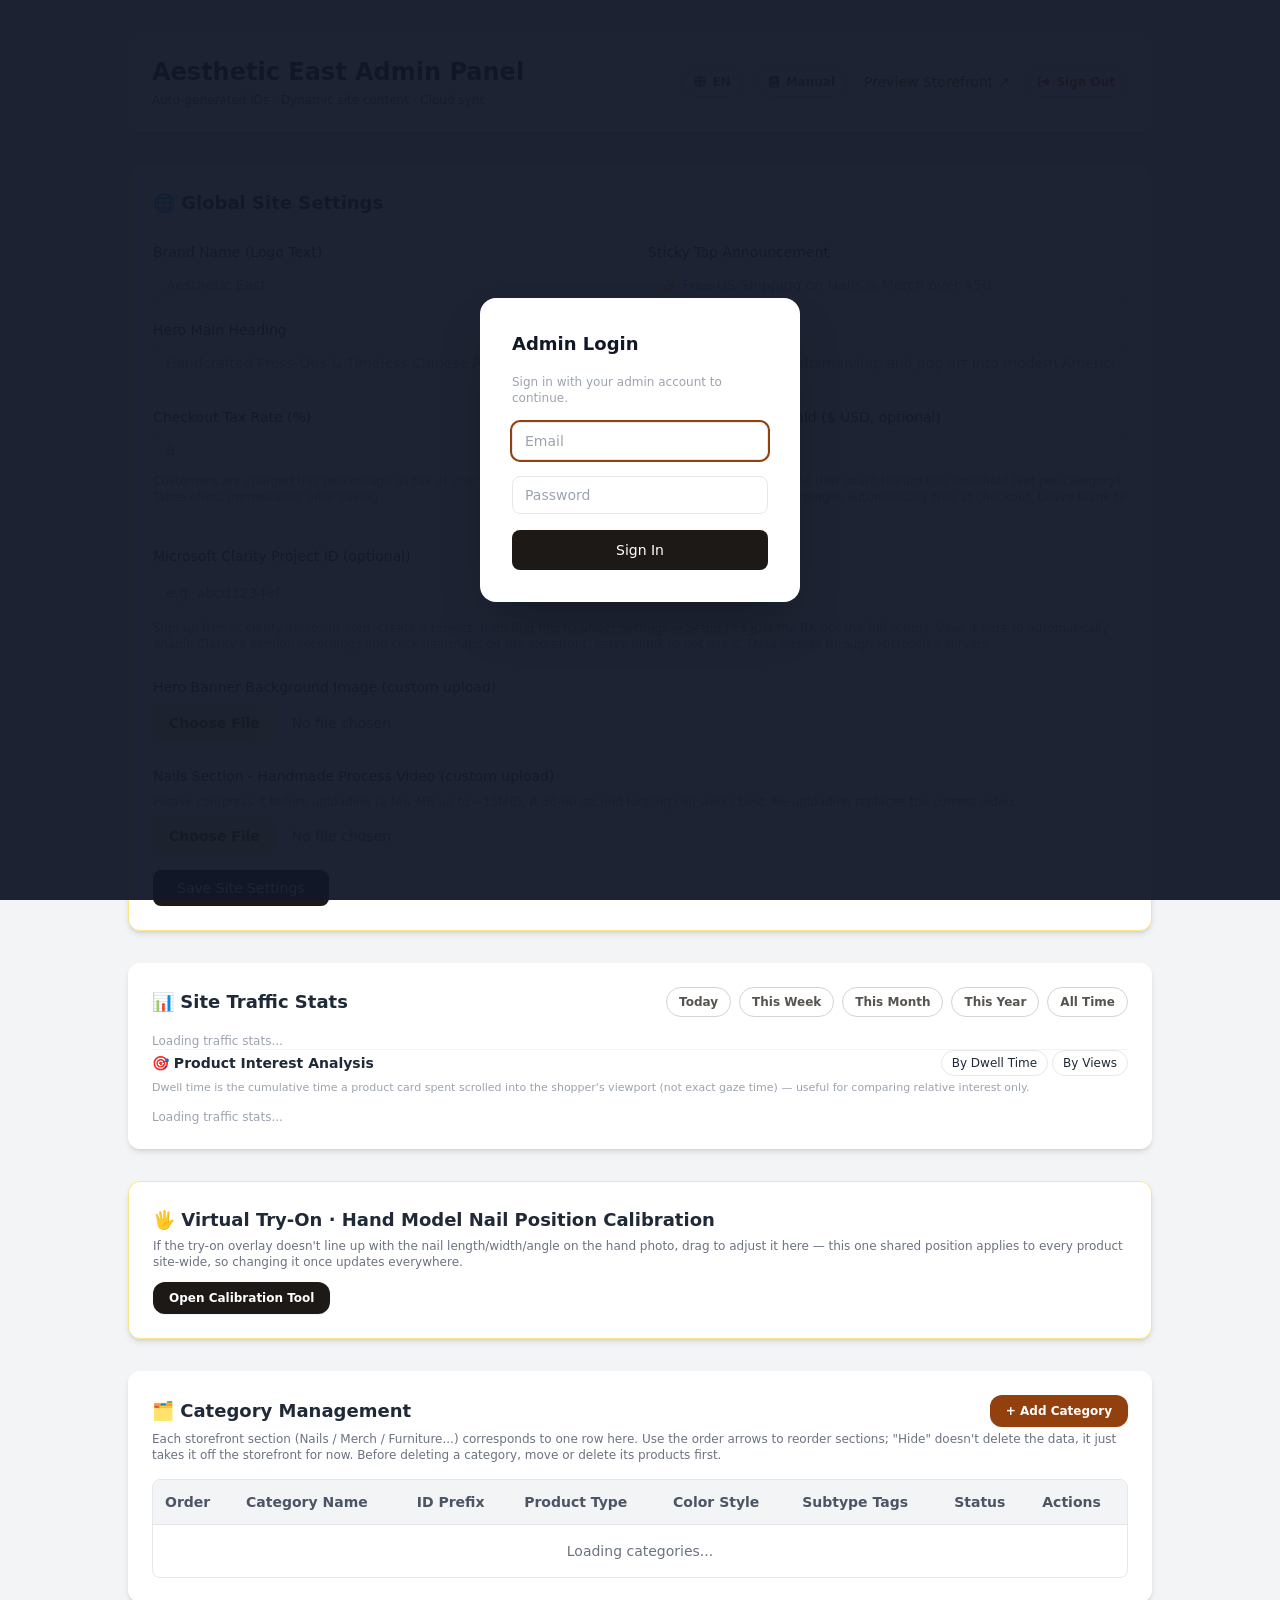
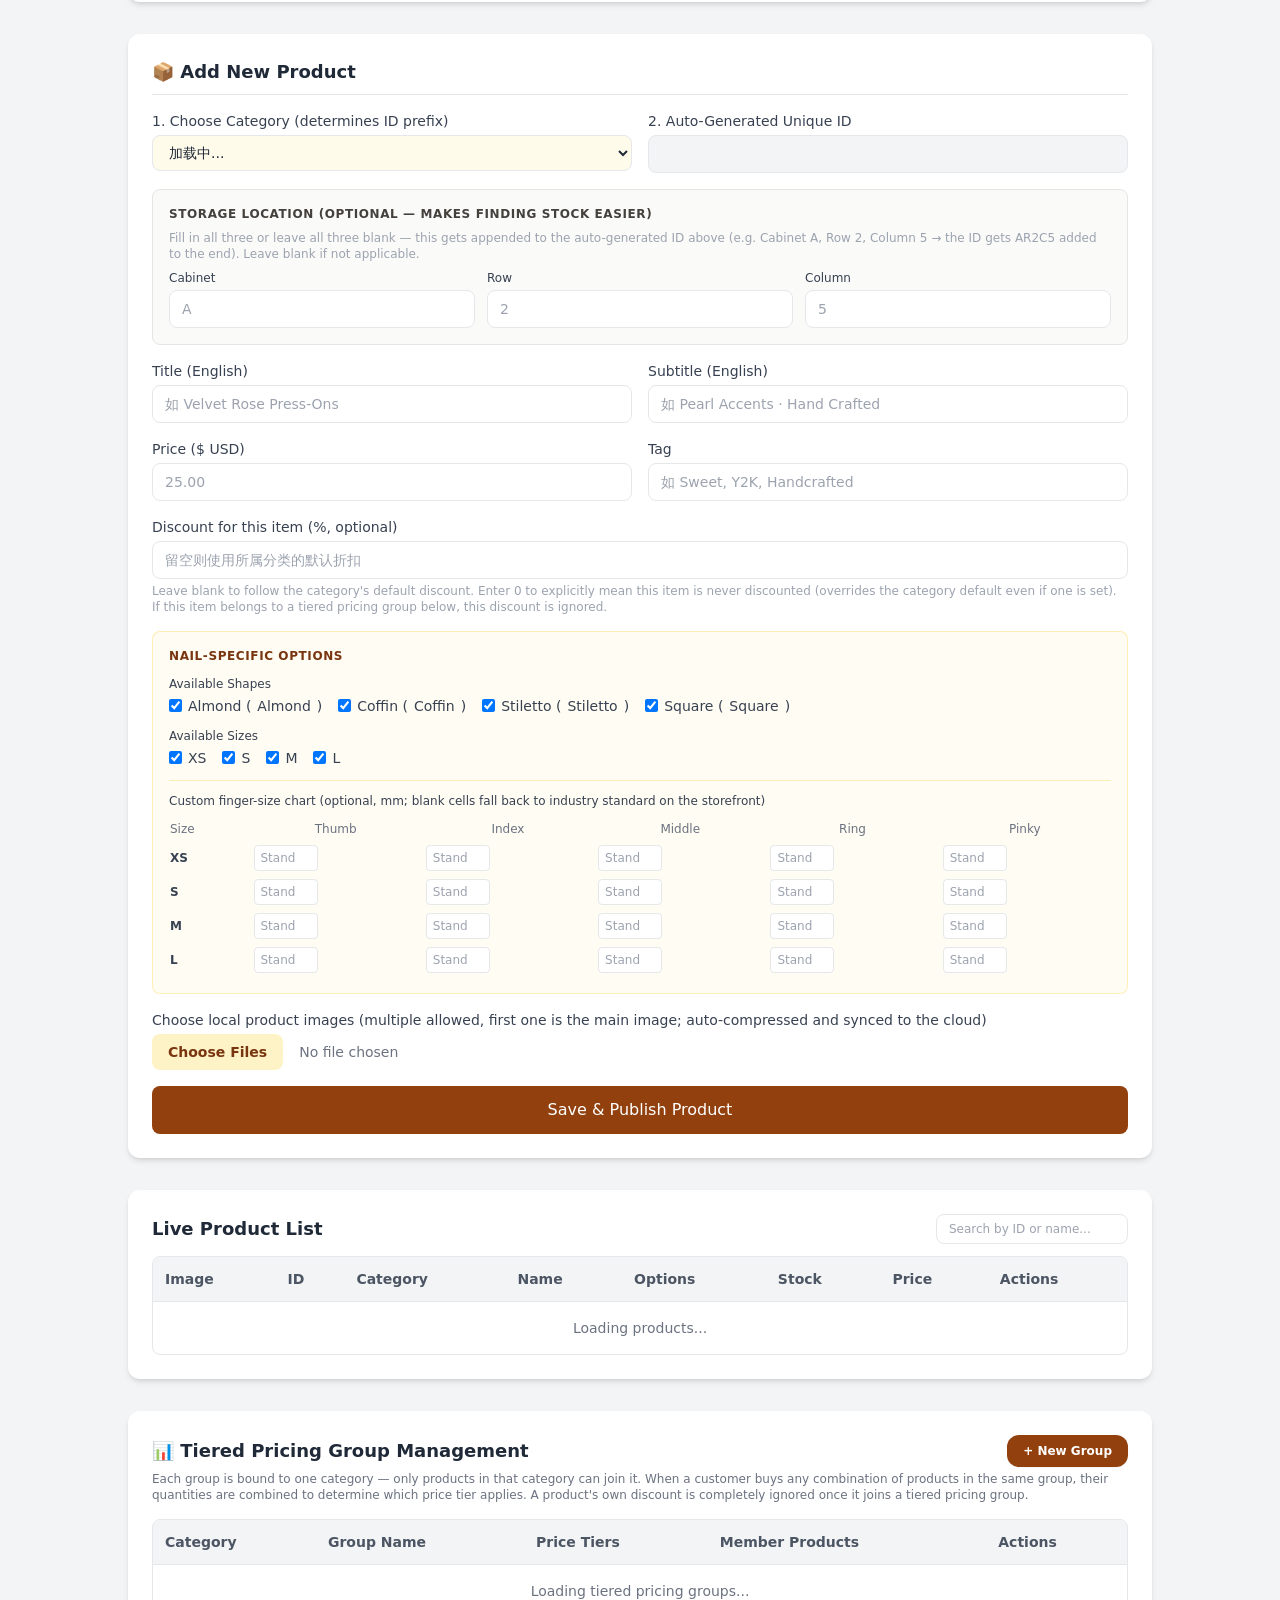
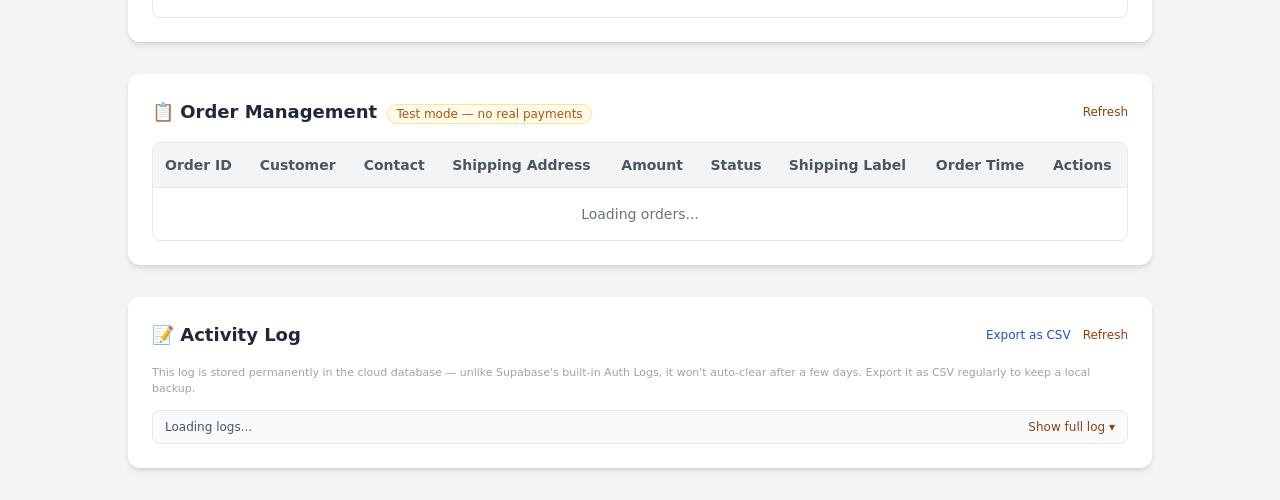
==== commit 3db577a7: "更新" ====
--- a/admin.html
+++ b/admin.html
@@ -57,6 +57,130 @@
       }
       .admin-responsive-table td.cell-image::before { content: none; }
     }
+
+    /* ===================== 操作手册弹窗（自己写纯 CSS，不依赖 Tailwind 工具类）=====================
+       这个项目的 css/tailwind.min.css 是按现有页面里用到的类名裁剪过的静态文件，不是完整的 Tailwind，
+       新加的这个弹窗如果用了页面里还没出现过的工具类（比如 max-h-[85vh]、md:flex-row）大概率不会生效。
+       为避免这个坑，手册弹窗整体样式都用下面这段独立的 CSS 写，不依赖 Tailwind 工具类。 */
+    .admin-manual-hidden { display: none !important; }
+    .admin-manual-overlay {
+      position: fixed;
+      inset: 0;
+      z-index: 9999;
+      background: rgba(17, 24, 39, 0.6);
+      display: flex;
+      align-items: center;
+      justify-content: center;
+      padding: 1rem;
+    }
+    .admin-manual-box {
+      background: #fff;
+      border-radius: 1rem;
+      box-shadow: 0 25px 50px -12px rgba(0,0,0,0.4);
+      width: 100%;
+      max-width: 960px;
+      height: 85vh;
+      max-height: 720px;
+      display: flex;
+      flex-direction: column;
+      overflow: hidden;
+    }
+    .admin-manual-header {
+      display: flex;
+      align-items: center;
+      justify-content: space-between;
+      padding: 1rem 1.25rem;
+      border-bottom: 1px solid #e5e7eb;
+      flex-shrink: 0;
+    }
+    .admin-manual-header h2 { font-size: 1.05rem; font-weight: 700; color: #1f2937; margin: 0; }
+    .admin-manual-header-actions { display: flex; align-items: center; gap: 0.5rem; }
+    .admin-manual-lang-btn,
+    .admin-manual-close-btn {
+      border: none;
+      background: #f3f4f6;
+      color: #4b5563;
+      width: 2rem;
+      height: 2rem;
+      border-radius: 9999px;
+      font-size: 0.9rem;
+      cursor: pointer;
+    }
+    .admin-manual-lang-btn:hover,
+    .admin-manual-close-btn:hover { background: #e5e7eb; }
+    .admin-manual-body { display: flex; flex: 1; min-height: 0; overflow-y: auto; }
+    .admin-manual-nav {
+      flex-shrink: 0;
+      width: 220px;
+      border-right: 1px solid #e5e7eb;
+      overflow-y: auto;
+      padding: 0.5rem;
+    }
+    .admin-manual-nav-item {
+      padding: 0.55rem 0.75rem;
+      border-radius: 0.6rem;
+      font-size: 0.8rem;
+      color: #4b5563;
+      cursor: pointer;
+      margin-bottom: 0.15rem;
+      line-height: 1.3;
+    }
+    .admin-manual-nav-item:hover { background: #f3f4f6; }
+    .admin-manual-nav-item-active { background: #fef3c7; color: #92400e; font-weight: 700; }
+    .admin-manual-content { flex: 1; padding: 1.5rem 1.75rem; overflow-y: auto; font-size: 0.875rem; color: #374151; line-height: 1.75; }
+    .admin-manual-content-title { font-size: 1.1rem; font-weight: 700; color: #1f2937; margin: 0 0 0.9rem; }
+    .admin-manual-content h3 { font-size: 1rem; font-weight: 700; color: #1f2937; margin: 1.1rem 0 0.5rem; }
+    .admin-manual-content p { margin: 0 0 0.85rem; }
+    .admin-manual-content strong { color: #1f2937; }
+    .admin-manual-content code {
+      background: #f3f4f6;
+      color: #92400e;
+      padding: 0.1rem 0.35rem;
+      border-radius: 0.3rem;
+      font-size: 0.8em;
+    }
+    .admin-manual-content ul, .admin-manual-content ol { margin: 0 0 0.85rem; padding-left: 1.3rem; }
+    .admin-manual-content li { margin-bottom: 0.3rem; }
+    .admin-manual-content blockquote {
+      margin: 0 0 0.85rem;
+      padding: 0.6rem 0.9rem;
+      background: #f9fafb;
+      border-left: 3px solid #d1d5db;
+      color: #4b5563;
+      border-radius: 0.4rem;
+    }
+    .admin-manual-content table {
+      width: 100%;
+      border-collapse: collapse;
+      margin: 0 0 1rem;
+      font-size: 0.8rem;
+    }
+    .admin-manual-content th, .admin-manual-content td {
+      border: 1px solid #e5e7eb;
+      padding: 0.5rem 0.6rem;
+      text-align: left;
+      vertical-align: top;
+    }
+    .admin-manual-content th { background: #f9fafb; font-weight: 700; color: #374151; }
+
+    /* 手机端（跟页面其它 md: 断点一致用 767px）改成上下布局：导航变成一行可横向滚动的标签条，
+       内容区在下面，不然侧边栏 220px 宽度在小屏幕上会把内容区挤得很窄。 */
+    @media (max-width: 767px) {
+      .admin-manual-box { height: 92vh; max-height: none; }
+      .admin-manual-body { flex-direction: column; }
+      .admin-manual-nav {
+        width: 100%;
+        max-height: 30%;
+        border-right: none;
+        border-bottom: 1px solid #e5e7eb;
+        display: flex;
+        flex-wrap: nowrap;
+        overflow-x: auto;
+        gap: 0.35rem;
+      }
+      .admin-manual-nav-item { flex-shrink: 0; white-space: nowrap; margin-bottom: 0; }
+      .admin-manual-content { padding: 1.1rem 1.1rem; }
+    }
   </style>
 </head>
 <body class="bg-gray-100 text-gray-800 min-h-screen p-4 md:p-8">
@@ -91,6 +215,13 @@
           <i class="fa-solid fa-globe"></i>
           <span id="admin-lang-btn-text">EN</span>
         </button>
+        <!-- 操作手册：中英文内容跟着这个「地球图标」语言切换按钮共用同一个 currentAdminLang，
+             切换语言时手册弹窗里的文字也会跟着变（见 js/admin-manual.js 的 renderAdminManual()）。
+             不受任何权限控制——不管是超级管理员还是只有部分权限的普通管理员，登录后都能看到这个入口。 -->
+        <button onclick="openAdminManual()" class="text-xs font-bold text-stone-600 hover:text-stone-900 border border-stone-300 rounded-full px-3 py-2 sm:py-1.5 flex items-center gap-1.5 transition-colors bg-white shadow-sm">
+          <i class="fa-solid fa-book"></i>
+          <span data-i18n="adminManualBtn">操作手册</span>
+        </button>
         <a href="index.html" target="_blank" class="text-amber-800 hover:text-amber-900 text-sm font-medium px-1 py-2 sm:py-0" data-i18n="previewFrontendLink">预览前台 ↗</a>
         <button id="admin-signout-btn" class="text-xs font-bold text-red-600 hover:text-red-800 border border-red-200 rounded-full px-3 py-2 sm:py-1.5 flex items-center gap-1.5 transition-colors bg-white shadow-sm">
           <i class="fa-solid fa-right-from-bracket"></i>
@@ -135,6 +266,13 @@
             <input type="number" id="cfg-free-shipping-threshold" min="0" step="0.01" placeholder="50" class="w-full border rounded-lg px-3 py-2 text-sm focus:ring-2 focus:ring-amber-800 focus:outline-none">
             <p class="text-xs text-gray-400 mt-1" data-i18n="freeShippingThresholdHint">购物车里"算小件"的商品小计（分类管理里可以设置哪些分类算小件）达到这个金额，结算时自动包邮。留空表示不开启满额包邮。</p>
           </div>
+        </div>
+
+        <!-- 新增：Microsoft Clarity 行为分析接入（免费，自带会话录屏/热力图，留空则不接入） -->
+        <div class="space-y-2 pt-2 border-t border-gray-100">
+          <label class="block text-sm font-medium text-gray-700" data-i18n="clarityProjectIdLabel">Microsoft Clarity 项目 ID（选填）</label>
+          <input type="text" id="cfg-clarity-project-id" placeholder="例如 abcd1234ef" data-i18n-placeholder="clarityProjectIdPlaceholder" class="w-full border rounded-lg px-3 py-2 text-sm focus:ring-2 focus:ring-amber-800 focus:outline-none">
+          <p class="text-xs text-gray-400" data-i18n="clarityProjectIdHint">免费注册 clarity.microsoft.com，新建一个项目后，在"设置 → 安装跟踪代码"里能看到这串项目 ID（一串字母数字，不是完整代码）。填进来保存后，前台会自动接入 Clarity 的会话录屏、点击热力图等功能；留空表示不接入。数据会经过微软的服务器。</p>
         </div>
 
         <!-- 新增：Hero 背景图上传与预览 -->
@@ -170,15 +308,32 @@
       <div class="flex flex-wrap items-center justify-between gap-2 mb-4">
         <h2 class="text-lg font-bold text-gray-800" data-i18n="visitStatsSectionTitle">📊 网站访问统计</h2>
         <div id="visit-range-btn-group" class="flex items-center gap-2 flex-wrap">
-          <button onclick="loadSiteVisitStats('today')" data-range="today" class="visit-range-btn px-3 py-1.5 rounded-full text-xs font-bold border transition-colors bg-white text-stone-600 border-stone-300" data-i18n="rangeToday">今日</button>
-          <button onclick="loadSiteVisitStats('week')" data-range="week" class="visit-range-btn px-3 py-1.5 rounded-full text-xs font-bold border transition-colors bg-white text-stone-600 border-stone-300" data-i18n="rangeWeek">本周</button>
-          <button onclick="loadSiteVisitStats('month')" data-range="month" class="visit-range-btn px-3 py-1.5 rounded-full text-xs font-bold border transition-colors bg-white text-stone-600 border-stone-300" data-i18n="rangeMonth">本月</button>
-          <button onclick="loadSiteVisitStats('year')" data-range="year" class="visit-range-btn px-3 py-1.5 rounded-full text-xs font-bold border transition-colors bg-white text-stone-600 border-stone-300" data-i18n="rangeYear">本年</button>
-          <button onclick="loadSiteVisitStats('all')" data-range="all" class="visit-range-btn px-3 py-1.5 rounded-full text-xs font-bold border transition-colors bg-white text-stone-600 border-stone-300" data-i18n="rangeAll">全部</button>
+          <button onclick="loadVisitAndInterestStats('today')" data-range="today" class="visit-range-btn px-3 py-1.5 rounded-full text-xs font-bold border transition-colors bg-white text-stone-600 border-stone-300" data-i18n="rangeToday">今日</button>
+          <button onclick="loadVisitAndInterestStats('week')" data-range="week" class="visit-range-btn px-3 py-1.5 rounded-full text-xs font-bold border transition-colors bg-white text-stone-600 border-stone-300" data-i18n="rangeWeek">本周</button>
+          <button onclick="loadVisitAndInterestStats('month')" data-range="month" class="visit-range-btn px-3 py-1.5 rounded-full text-xs font-bold border transition-colors bg-white text-stone-600 border-stone-300" data-i18n="rangeMonth">本月</button>
+          <button onclick="loadVisitAndInterestStats('year')" data-range="year" class="visit-range-btn px-3 py-1.5 rounded-full text-xs font-bold border transition-colors bg-white text-stone-600 border-stone-300" data-i18n="rangeYear">本年</button>
+          <button onclick="loadVisitAndInterestStats('all')" data-range="all" class="visit-range-btn px-3 py-1.5 rounded-full text-xs font-bold border transition-colors bg-white text-stone-600 border-stone-300" data-i18n="rangeAll">全部</button>
         </div>
       </div>
       <div id="visit-stats-body">
         <p class="text-xs text-gray-400" data-i18n="loadingVisitStats">正在加载访问统计...</p>
+      </div>
+
+      <!-- 商品兴趣分析：跟上面共用同一组时间范围按钮，不单独再放一套。数据来自
+           product_interest 表（见 sql/add_product_interest_tracking.sql），记录的是商品卡片
+           在顾客屏幕可视区域内的累计停留时长，不是精确的"注视时长"，只能用来比较相对热度。 -->
+      <div class="mt-6 pt-5 border-t border-gray-100">
+        <div class="flex items-center justify-between gap-2 mb-1">
+          <h3 class="text-sm font-bold text-gray-800" data-i18n="productInterestSectionTitle">🎯 商品兴趣分析</h3>
+          <div class="flex items-center gap-1 text-xs">
+            <button onclick="setInterestSortMode('dwell')" data-sort="dwell" class="interest-sort-btn px-2.5 py-1 rounded-full font-medium border transition-colors" data-i18n="sortByDwell">按停留时长</button>
+            <button onclick="setInterestSortMode('views')" data-sort="views" class="interest-sort-btn px-2.5 py-1 rounded-full font-medium border transition-colors" data-i18n="sortByViews">按浏览次数</button>
+          </div>
+        </div>
+        <p class="text-[11px] text-gray-400 mb-3" data-i18n="productInterestMethodNote">停留时长是商品卡片滚动进顾客屏幕可视区域内的累计时间（并非精确注视时长），仅供比较相对热度参考。</p>
+        <div id="product-interest-body">
+          <p class="text-xs text-gray-400" data-i18n="loadingVisitStats">正在加载访问统计...</p>
+        </div>
       </div>
     </div>
 
@@ -794,7 +949,31 @@
     </div>
   </div>
 
+  <!-- 操作手册弹窗：不挂在 admin-section-xxx 任何一个权限区块下面，所有登录成功的管理员
+       （不管权限多少）都能点开，内容来自 js/admin-manual.js 里现成存好的中英文 HTML，
+       根据 currentAdminLang 切换，参见该文件顶部注释。 -->
+  <div id="admin-manual-modal" class="admin-manual-hidden admin-manual-overlay">
+    <div class="admin-manual-box">
+      <div class="admin-manual-header">
+        <h2 id="admin-manual-modal-title">📖 后台操作手册</h2>
+        <div class="admin-manual-header-actions">
+          <!-- 弹窗是全屏遮罩，挡住了背景里的地球图标，所以这里放一个小的语言切换按钮，调用
+               跟背景那个按钮完全一样的 toggleAdminLanguage()，不用先关掉手册才能切语言。 -->
+          <button type="button" onclick="toggleAdminLanguage()" class="admin-manual-lang-btn" title="Switch language / 切换语言">
+            <i class="fa-solid fa-globe"></i>
+          </button>
+          <button type="button" onclick="closeAdminManual()" class="admin-manual-close-btn" aria-label="Close">✕</button>
+        </div>
+      </div>
+      <div id="admin-manual-body" class="admin-manual-body">
+        <nav id="admin-manual-nav" class="admin-manual-nav"></nav>
+        <div id="admin-manual-content" class="admin-manual-content"></div>
+      </div>
+    </div>
+  </div>
+
   <script src="js/supabase-client.js"></script>
+  <script src="js/admin-manual.js"></script>
   <script src="js/admin.js"></script>
   <script src="js/tryon-config.js"></script>
   <script src="js/tryon-editor.js"></script>
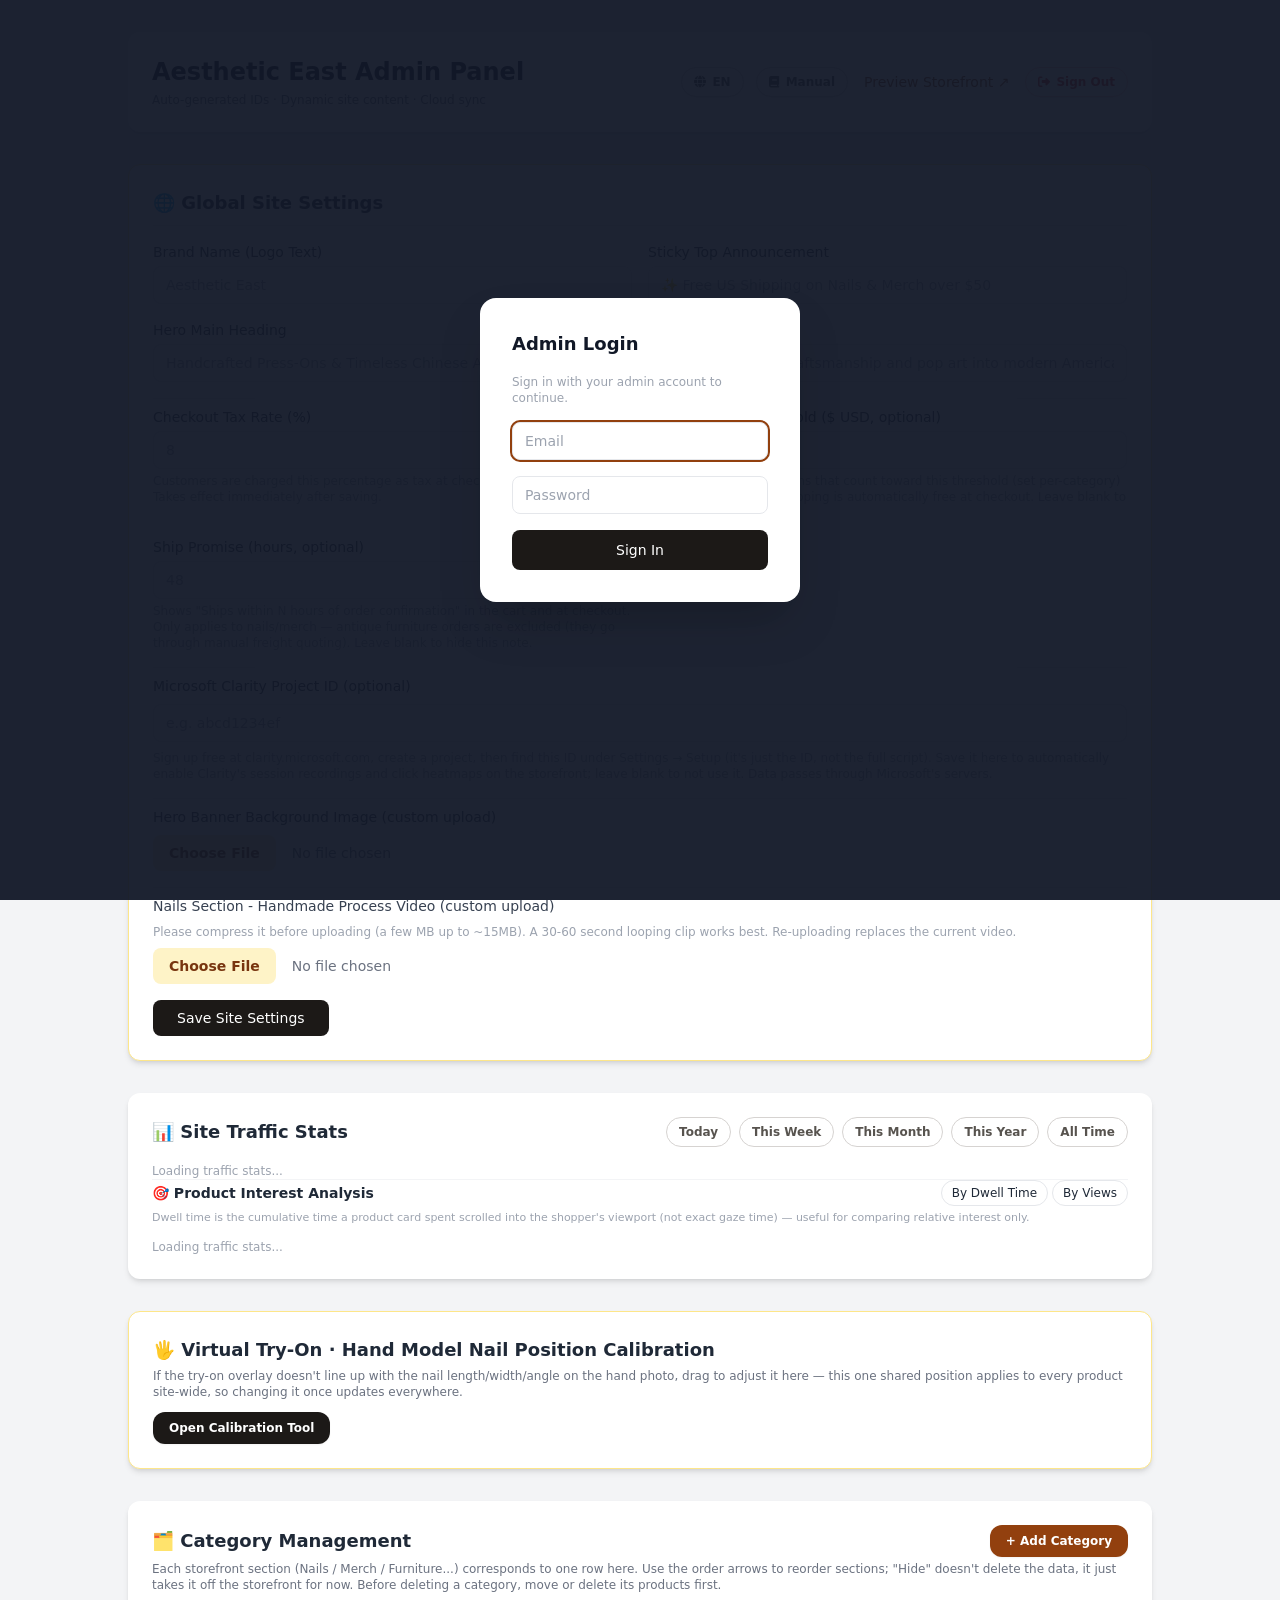
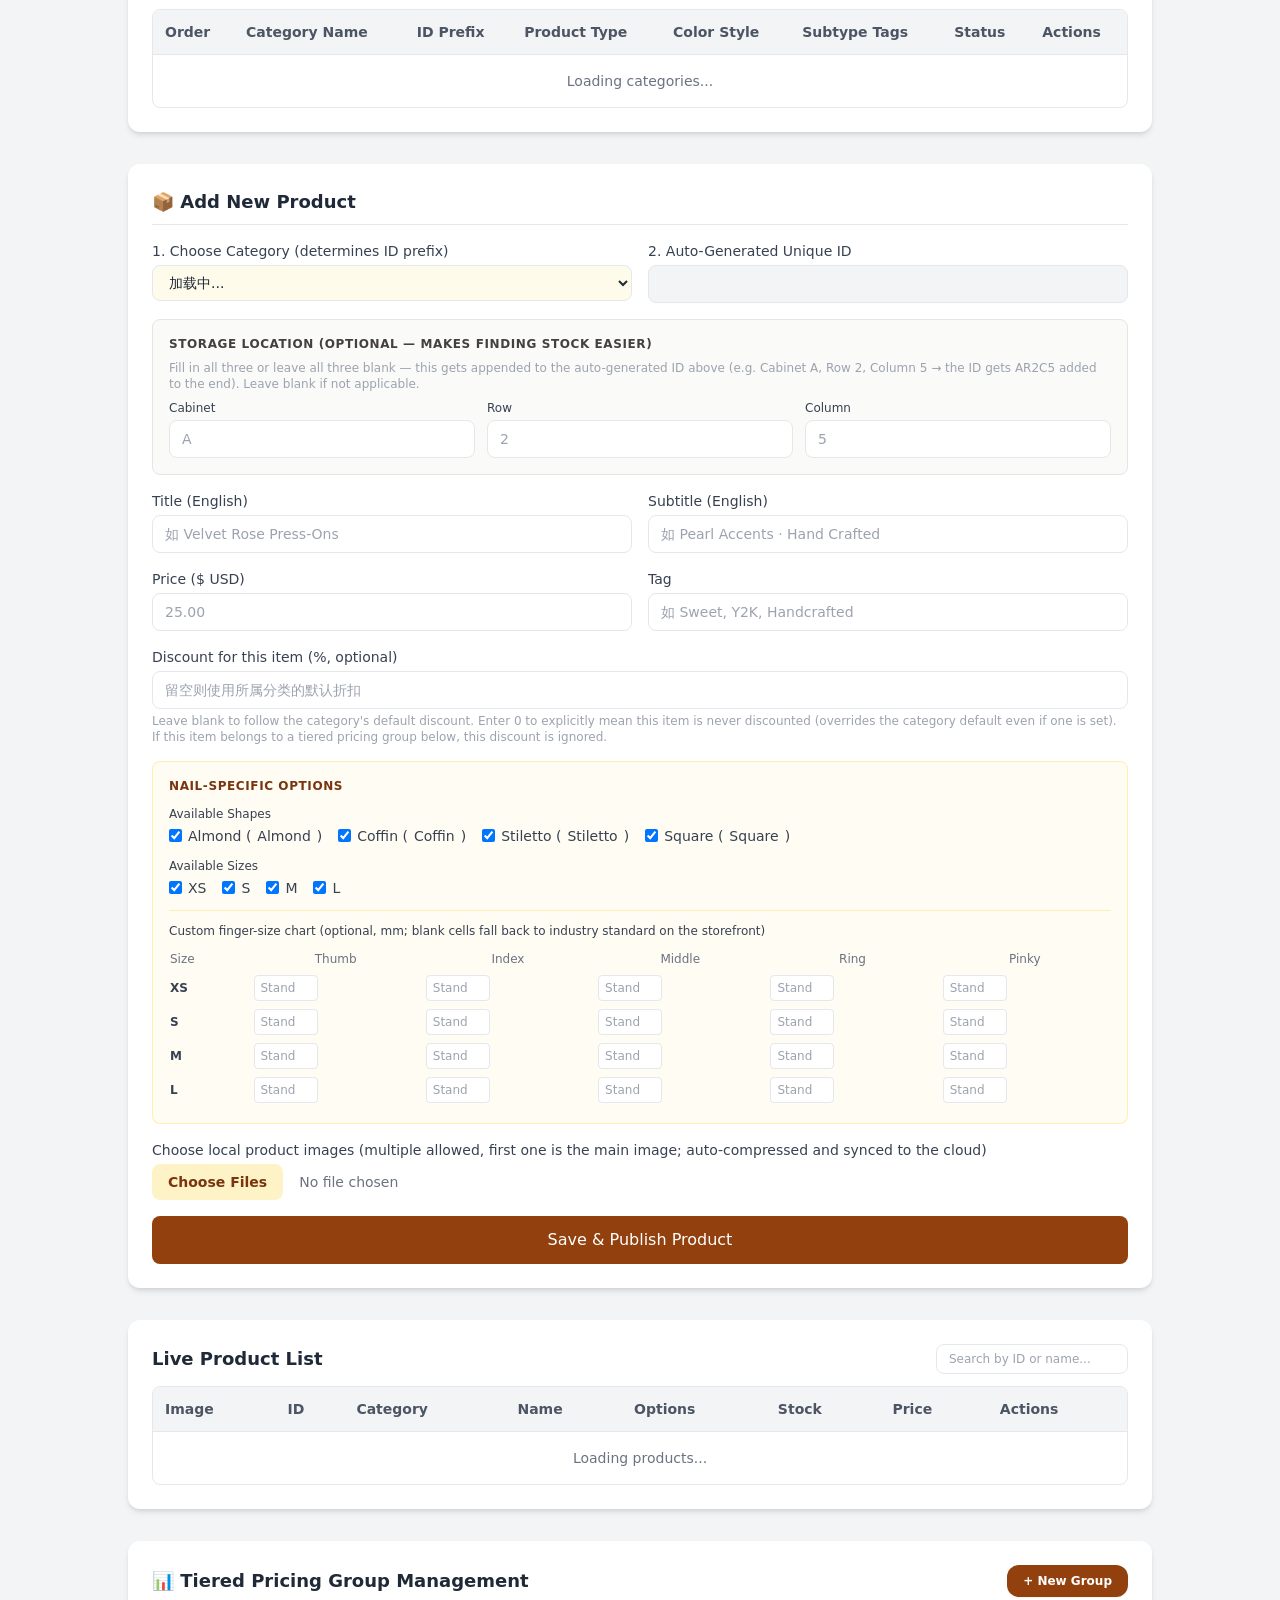
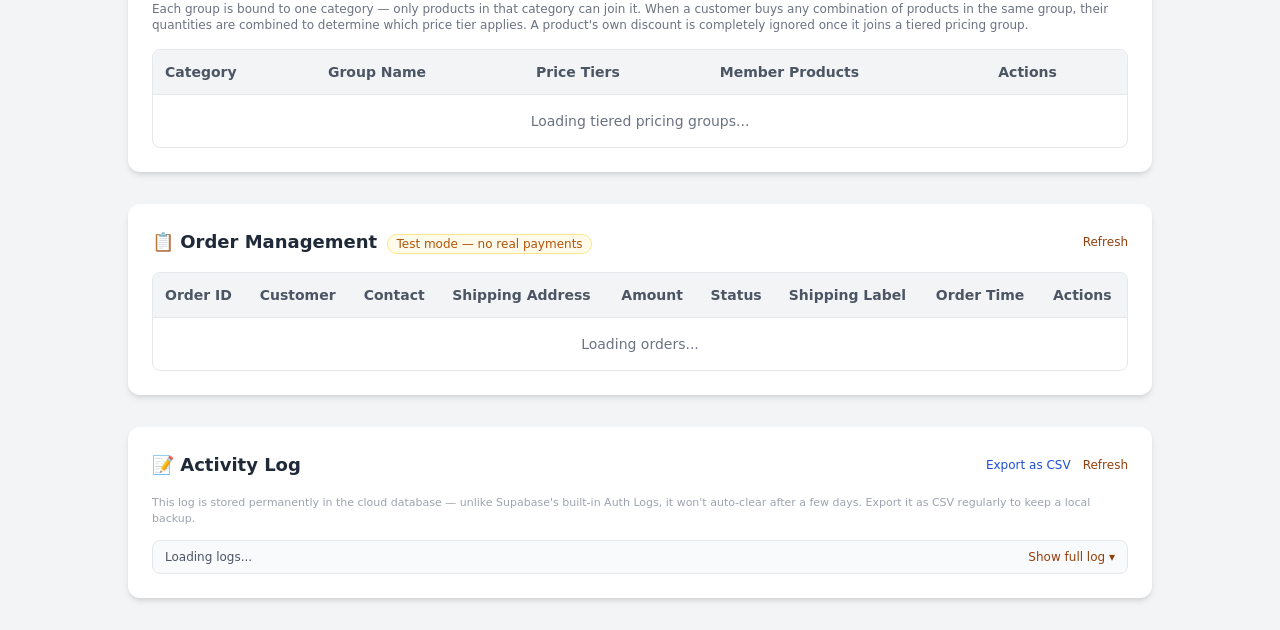
==== commit 7ebb32b8: "更新" ====
--- a/admin.html
+++ b/admin.html
@@ -266,6 +266,11 @@
             <input type="number" id="cfg-free-shipping-threshold" min="0" step="0.01" placeholder="50" class="w-full border rounded-lg px-3 py-2 text-sm focus:ring-2 focus:ring-amber-800 focus:outline-none">
             <p class="text-xs text-gray-400 mt-1" data-i18n="freeShippingThresholdHint">购物车里"算小件"的商品小计（分类管理里可以设置哪些分类算小件）达到这个金额，结算时自动包邮。留空表示不开启满额包邮。</p>
           </div>
+          <div>
+            <label class="block text-sm font-medium text-gray-700 mb-1" data-i18n="shipPromiseHoursLabel">承诺发货时间 (小时，选填)</label>
+            <input type="number" id="cfg-ship-promise-hours" min="0" step="1" placeholder="48" class="w-full border rounded-lg px-3 py-2 text-sm focus:ring-2 focus:ring-amber-800 focus:outline-none">
+            <p class="text-xs text-gray-400 mt-1" data-i18n="shipPromiseHoursHint">购物车和结算页会显示"下单确认后 N 小时内发货"。只影响穿戴甲/周边商品，古董家具订单不受这条承诺约束（走人工核算运费）。留空表示不显示这条提示。</p>
+          </div>
         </div>
 
         <!-- 新增：Microsoft Clarity 行为分析接入（免费，自带会话录屏/热力图，留空则不接入） -->
